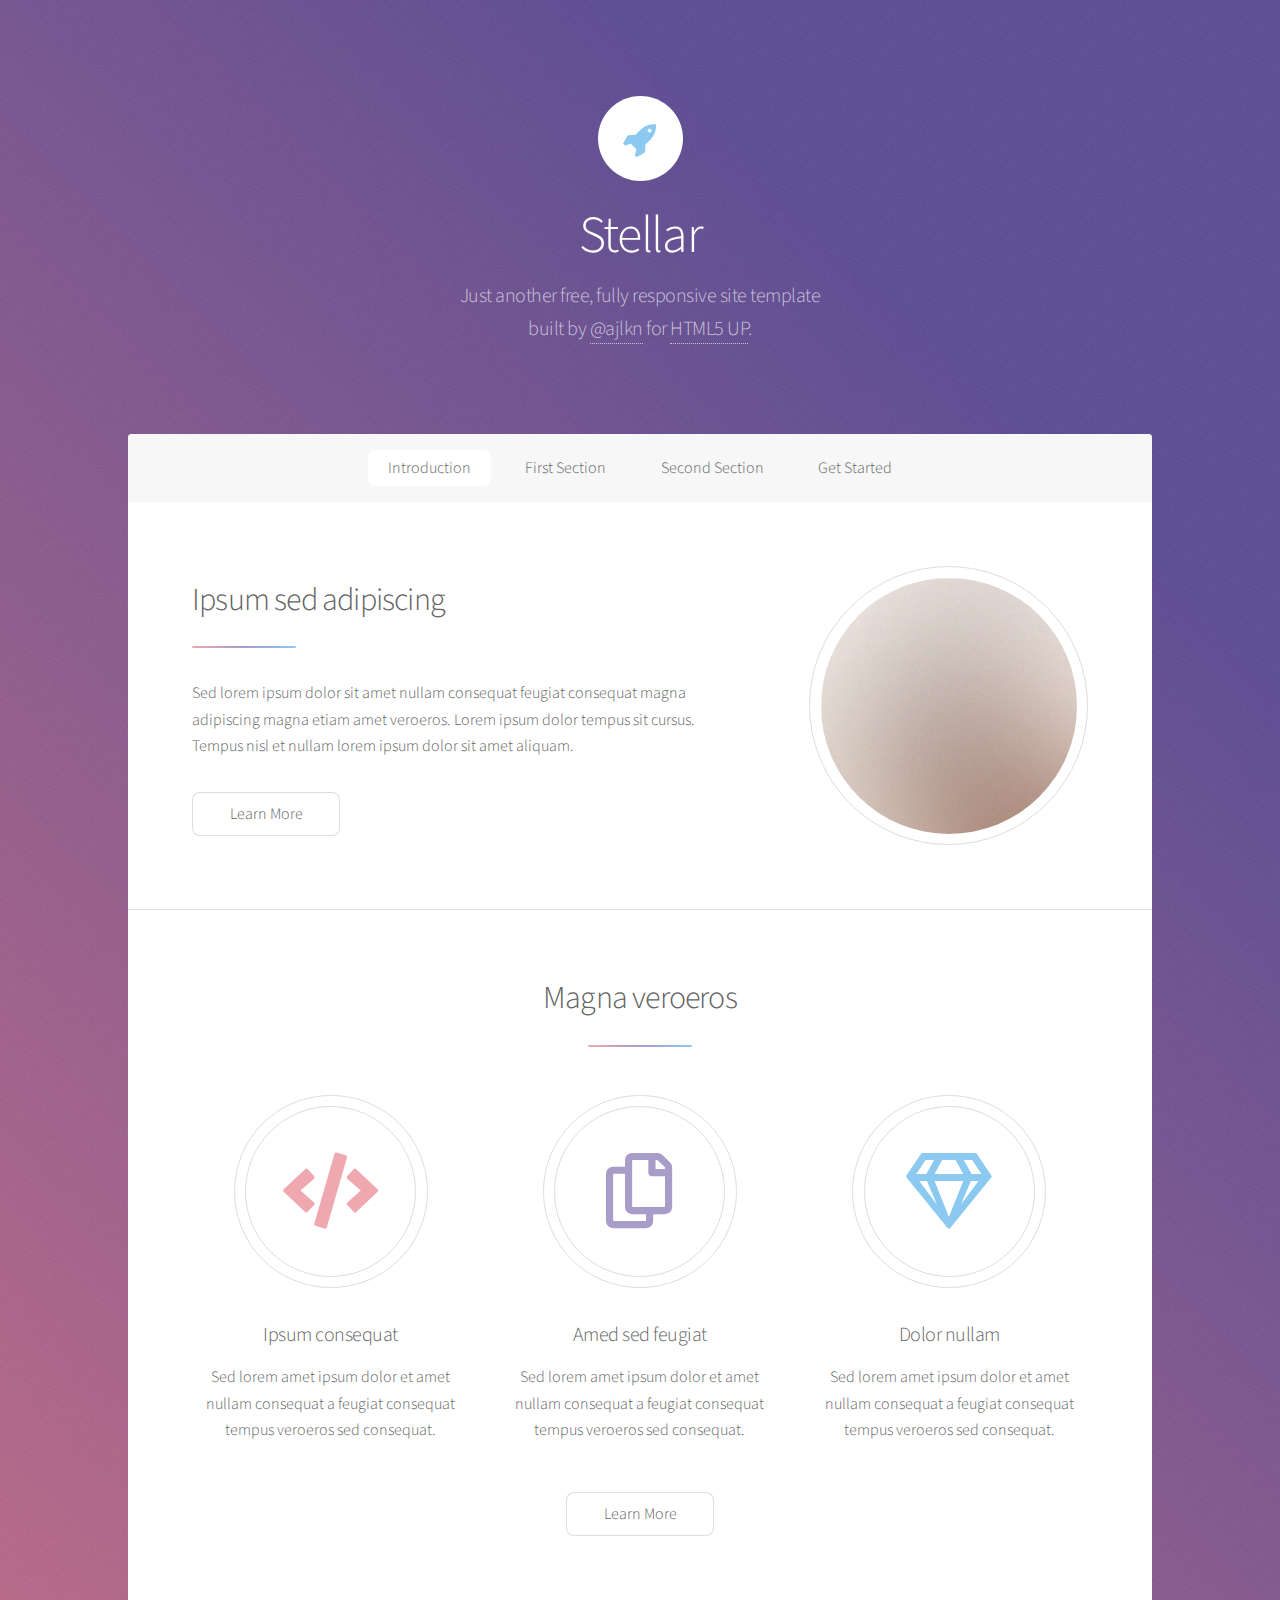
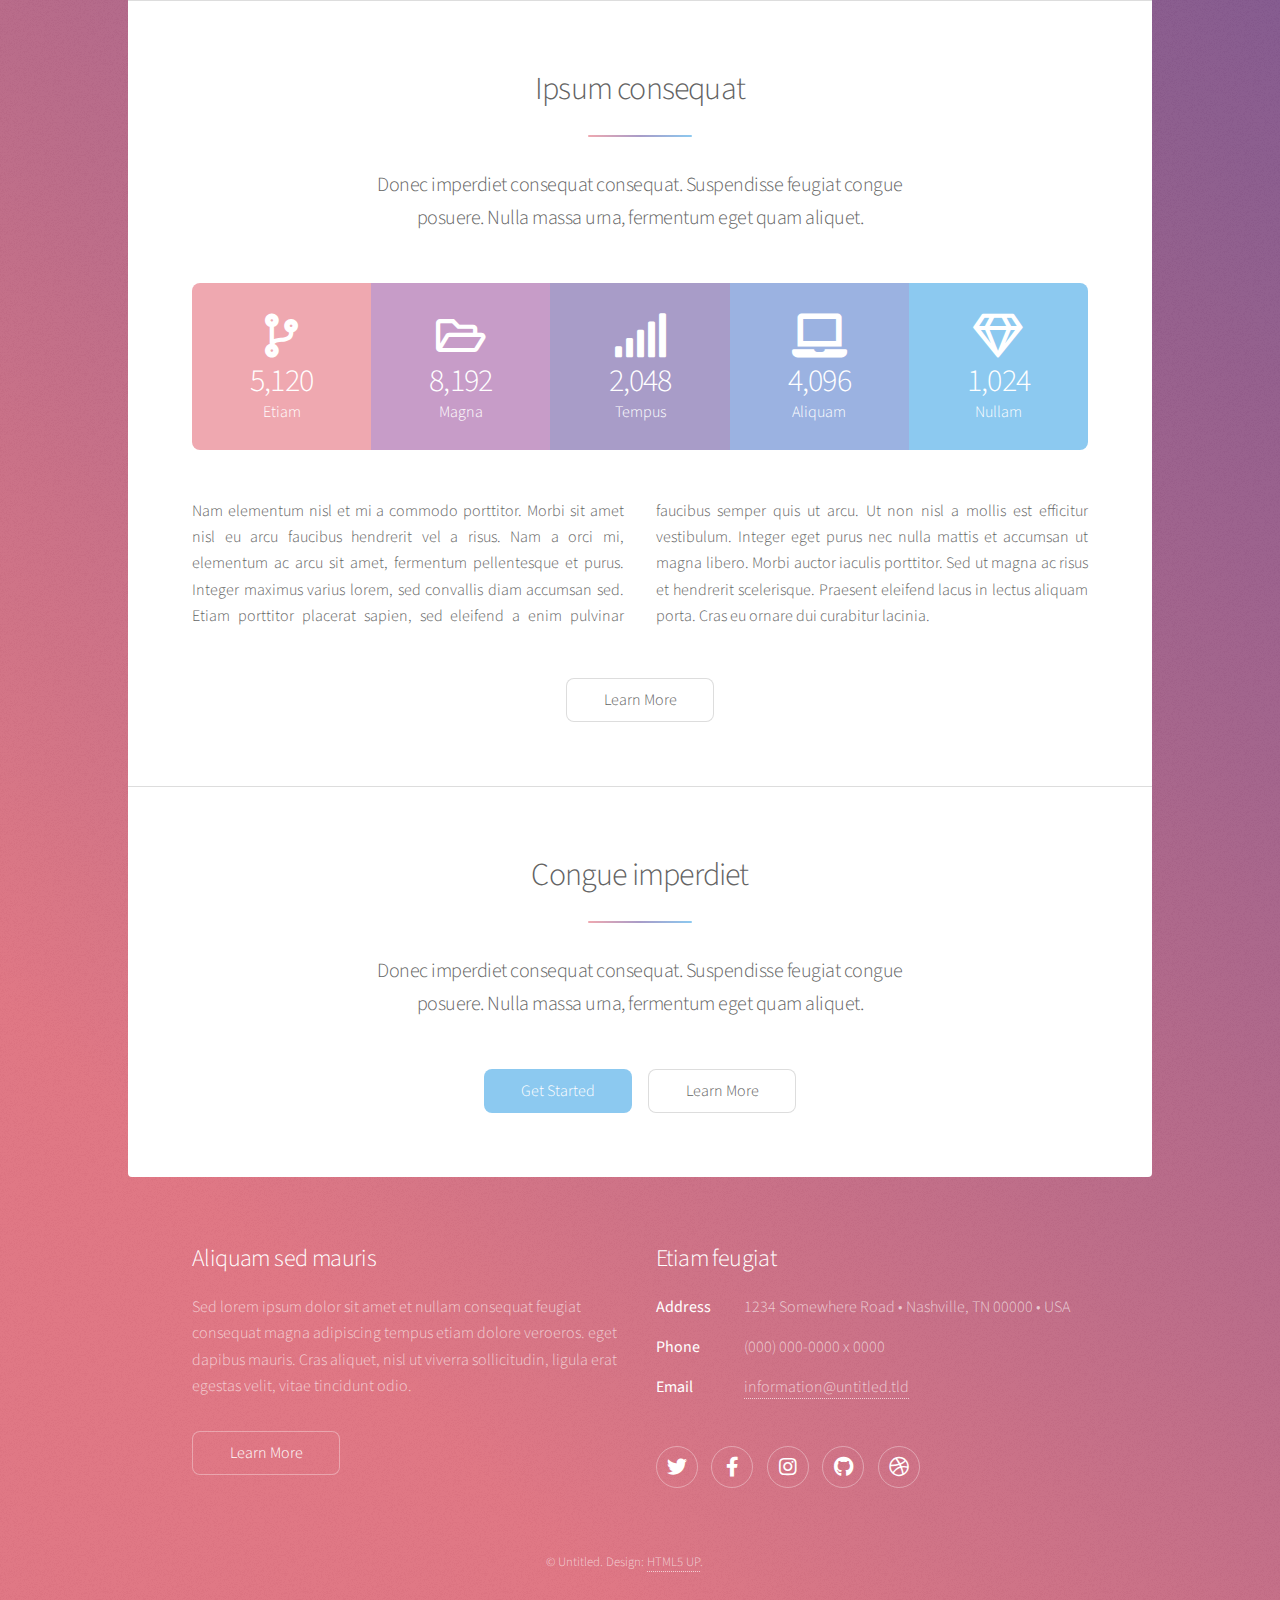
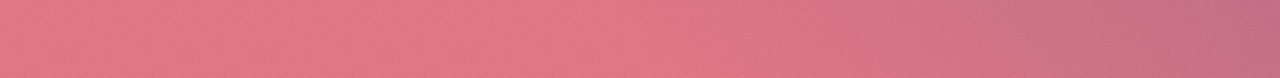
==== index.html @ 189ed1bd "Initial commit" ====
<!DOCTYPE HTML>
<!--
	Stellar by HTML5 UP
	html5up.net | @ajlkn
	Free for personal and commercial use under the CCA 3.0 license (html5up.net/license)
-->
<html>
	<head>
		<title>Stellar by HTML5 UP</title>
		<meta charset="utf-8" />
		<meta name="viewport" content="width=device-width, initial-scale=1, user-scalable=no" />
		<link rel="stylesheet" href="assets/css/main.css" />
		<noscript><link rel="stylesheet" href="assets/css/noscript.css" /></noscript>
	</head>
	<body class="is-preload">

		<!-- Wrapper -->
			<div id="wrapper">

				<!-- Header -->
					<header id="header" class="alt">
						<span class="logo"><img src="images/logo.svg" alt="" /></span>
						<h1>Stellar</h1>
						<p>Just another free, fully responsive site template<br />
						built by <a href="https://twitter.com/ajlkn">@ajlkn</a> for <a href="https://html5up.net">HTML5 UP</a>.</p>
					</header>

				<!-- Nav -->
					<nav id="nav">
						<ul>
							<li><a href="#intro" class="active">Introduction</a></li>
							<li><a href="#first">First Section</a></li>
							<li><a href="#second">Second Section</a></li>
							<li><a href="#cta">Get Started</a></li>
						</ul>
					</nav>

				<!-- Main -->
					<div id="main">

						<!-- Introduction -->
							<section id="intro" class="main">
								<div class="spotlight">
									<div class="content">
										<header class="major">
											<h2>Ipsum sed adipiscing</h2>
										</header>
										<p>Sed lorem ipsum dolor sit amet nullam consequat feugiat consequat magna
										adipiscing magna etiam amet veroeros. Lorem ipsum dolor tempus sit cursus.
										Tempus nisl et nullam lorem ipsum dolor sit amet aliquam.</p>
										<ul class="actions">
											<li><a href="generic.html" class="button">Learn More</a></li>
										</ul>
									</div>
									<span class="image"><img src="images/pic01.jpg" alt="" /></span>
								</div>
							</section>

						<!-- First Section -->
							<section id="first" class="main special">
								<header class="major">
									<h2>Magna veroeros</h2>
								</header>
								<ul class="features">
									<li>
										<span class="icon solid major style1 fa-code"></span>
										<h3>Ipsum consequat</h3>
										<p>Sed lorem amet ipsum dolor et amet nullam consequat a feugiat consequat tempus veroeros sed consequat.</p>
									</li>
									<li>
										<span class="icon major style3 fa-copy"></span>
										<h3>Amed sed feugiat</h3>
										<p>Sed lorem amet ipsum dolor et amet nullam consequat a feugiat consequat tempus veroeros sed consequat.</p>
									</li>
									<li>
										<span class="icon major style5 fa-gem"></span>
										<h3>Dolor nullam</h3>
										<p>Sed lorem amet ipsum dolor et amet nullam consequat a feugiat consequat tempus veroeros sed consequat.</p>
									</li>
								</ul>
								<footer class="major">
									<ul class="actions special">
										<li><a href="generic.html" class="button">Learn More</a></li>
									</ul>
								</footer>
							</section>

						<!-- Second Section -->
							<section id="second" class="main special">
								<header class="major">
									<h2>Ipsum consequat</h2>
									<p>Donec imperdiet consequat consequat. Suspendisse feugiat congue<br />
									posuere. Nulla massa urna, fermentum eget quam aliquet.</p>
								</header>
								<ul class="statistics">
									<li class="style1">
										<span class="icon solid fa-code-branch"></span>
										<strong>5,120</strong> Etiam
									</li>
									<li class="style2">
										<span class="icon fa-folder-open"></span>
										<strong>8,192</strong> Magna
									</li>
									<li class="style3">
										<span class="icon solid fa-signal"></span>
										<strong>2,048</strong> Tempus
									</li>
									<li class="style4">
										<span class="icon solid fa-laptop"></span>
										<strong>4,096</strong> Aliquam
									</li>
									<li class="style5">
										<span class="icon fa-gem"></span>
										<strong>1,024</strong> Nullam
									</li>
								</ul>
								<p class="content">Nam elementum nisl et mi a commodo porttitor. Morbi sit amet nisl eu arcu faucibus hendrerit vel a risus. Nam a orci mi, elementum ac arcu sit amet, fermentum pellentesque et purus. Integer maximus varius lorem, sed convallis diam accumsan sed. Etiam porttitor placerat sapien, sed eleifend a enim pulvinar faucibus semper quis ut arcu. Ut non nisl a mollis est efficitur vestibulum. Integer eget purus nec nulla mattis et accumsan ut magna libero. Morbi auctor iaculis porttitor. Sed ut magna ac risus et hendrerit scelerisque. Praesent eleifend lacus in lectus aliquam porta. Cras eu ornare dui curabitur lacinia.</p>
								<footer class="major">
									<ul class="actions special">
										<li><a href="generic.html" class="button">Learn More</a></li>
									</ul>
								</footer>
							</section>

						<!-- Get Started -->
							<section id="cta" class="main special">
								<header class="major">
									<h2>Congue imperdiet</h2>
									<p>Donec imperdiet consequat consequat. Suspendisse feugiat congue<br />
									posuere. Nulla massa urna, fermentum eget quam aliquet.</p>
								</header>
								<footer class="major">
									<ul class="actions special">
										<li><a href="generic.html" class="button primary">Get Started</a></li>
										<li><a href="generic.html" class="button">Learn More</a></li>
									</ul>
								</footer>
							</section>

					</div>

				<!-- Footer -->
					<footer id="footer">
						<section>
							<h2>Aliquam sed mauris</h2>
							<p>Sed lorem ipsum dolor sit amet et nullam consequat feugiat consequat magna adipiscing tempus etiam dolore veroeros. eget dapibus mauris. Cras aliquet, nisl ut viverra sollicitudin, ligula erat egestas velit, vitae tincidunt odio.</p>
							<ul class="actions">
								<li><a href="generic.html" class="button">Learn More</a></li>
							</ul>
						</section>
						<section>
							<h2>Etiam feugiat</h2>
							<dl class="alt">
								<dt>Address</dt>
								<dd>1234 Somewhere Road &bull; Nashville, TN 00000 &bull; USA</dd>
								<dt>Phone</dt>
								<dd>(000) 000-0000 x 0000</dd>
								<dt>Email</dt>
								<dd><a href="#">information@untitled.tld</a></dd>
							</dl>
							<ul class="icons">
								<li><a href="#" class="icon brands fa-twitter alt"><span class="label">Twitter</span></a></li>
								<li><a href="#" class="icon brands fa-facebook-f alt"><span class="label">Facebook</span></a></li>
								<li><a href="#" class="icon brands fa-instagram alt"><span class="label">Instagram</span></a></li>
								<li><a href="#" class="icon brands fa-github alt"><span class="label">GitHub</span></a></li>
								<li><a href="#" class="icon brands fa-dribbble alt"><span class="label">Dribbble</span></a></li>
							</ul>
						</section>
						<p class="copyright">&copy; Untitled. Design: <a href="https://html5up.net">HTML5 UP</a>.</p>
					</footer>

			</div>

		<!-- Scripts -->
			<script src="assets/js/jquery.min.js"></script>
			<script src="assets/js/jquery.scrollex.min.js"></script>
			<script src="assets/js/jquery.scrolly.min.js"></script>
			<script src="assets/js/browser.min.js"></script>
			<script src="assets/js/breakpoints.min.js"></script>
			<script src="assets/js/util.js"></script>
			<script src="assets/js/main.js"></script>

	</body>
</html>
---- assets/css/main.css ----
@import url(fontawesome-all.min.css);
@import 'https://fonts.googleapis.com/css?family=Source+Sans+Pro:300,400';

/*
	Stellar by HTML5 UP
	html5up.net | @ajlkn
	Free for personal and commercial use under the CCA 3.0 license (html5up.net/license)
*/

html, body, div, span, applet, object,
iframe, h1, h2, h3, h4, h5, h6, p, blockquote,
pre, a, abbr, acronym, address, big, cite,
code, del, dfn, em, img, ins, kbd, q, s, samp,
small, strike, strong, sub, sup, tt, var, b,
u, i, center, dl, dt, dd, ol, ul, li, fieldset,
form, label, legend, table, caption, tbody,
tfoot, thead, tr, th, td, article, aside,
canvas, details, embed, figure, figcaption,
footer, header, hgroup, menu, nav, output, ruby,
section, summary, time, mark, audio, video {
	margin: 0;
	padding: 0;
	border: 0;
	font-size: 100%;
	font: inherit;
	vertical-align: baseline;}

article, aside, details, figcaption, figure,
footer, header, hgroup, menu, nav, section {
	display: block;}

body {
	line-height: 1;
}

ol, ul {
	list-style: none;
}

blockquote, q {
	quotes: none;
}

	blockquote:before, blockquote:after, q:before, q:after {
		content: '';
		content: none;
	}

table {
	border-collapse: collapse;
	border-spacing: 0;
}

body {
	-webkit-text-size-adjust: none;
}

mark {
	background-color: transparent;
	color: inherit;
}

input::-moz-focus-inner {
	border: 0;
	padding: 0;
}

input, select, textarea {
	-moz-appearance: none;
	-webkit-appearance: none;
	-ms-appearance: none;
	appearance: none;
}

/* Basic */

	@-ms-viewport {
		width: device-width;
	}

	body {
		-ms-overflow-style: scrollbar;
	}

	@media screen and (max-width: 480px) {

		html, body {
			min-width: 320px;
		}

	}

	html {
		box-sizing: border-box;
	}

	*, *:before, *:after {
		box-sizing: inherit;
	}

	body {
		background-color: #935d8c;
		background-image: url("images/overlay.png"), -moz-linear-gradient(45deg, #e37682 15%, #5f4d93 85%);
		background-image: url("images/overlay.png"), -webkit-linear-gradient(45deg, #e37682 15%, #5f4d93 85%);
		background-image: url("images/overlay.png"), -ms-linear-gradient(45deg, #e37682 15%, #5f4d93 85%);
		background-image: url("images/overlay.png"), linear-gradient(45deg, #e37682 15%, #5f4d93 85%);
	}

		body.is-preload *, body.is-preload *:before, body.is-preload *:after {
			-moz-animation: none !important;
			-webkit-animation: none !important;
			-ms-animation: none !important;
			animation: none !important;
			-moz-transition: none !important;
			-webkit-transition: none !important;
			-ms-transition: none !important;
			transition: none !important;
		}

/* Type */

	body {
		background-color: #935d8c;
		color: rgba(255, 255, 255, 0.65);
	}

	body, input, select, textarea {
		font-family: "Source Sans Pro", Helvetica, sans-serif;
		font-size: 17pt;
		font-weight: 300;
		line-height: 1.65;
	}

		@media screen and (max-width: 1680px) {

			body, input, select, textarea {
				font-size: 14pt;
			}

		}

		@media screen and (max-width: 1280px) {

			body, input, select, textarea {
				font-size: 12pt;
			}

		}

		@media screen and (max-width: 360px) {

			body, input, select, textarea {
				font-size: 11pt;
			}

		}

	a {
		-moz-transition: color 0.2s ease, border-bottom 0.2s ease;
		-webkit-transition: color 0.2s ease, border-bottom 0.2s ease;
		-ms-transition: color 0.2s ease, border-bottom 0.2s ease;
		transition: color 0.2s ease, border-bottom 0.2s ease;
		text-decoration: none;
		border-bottom: dotted 1px;
		color: inherit;
	}

		a:hover {
			border-bottom-color: transparent;
		}

	strong, b {
		font-weight: 400;
	}

	em, i {
		font-style: italic;
	}

	p {
		margin: 0 0 2em 0;
	}

		p.content {
			-moz-columns: 20em 2;
			-webkit-columns: 20em 2;
			-ms-columns: 20em 2;
			columns: 20em 2;
			-moz-column-gap: 2em;
			-webkit-column-gap: 2em;
			-ms-column-gap: 2em;
			column-gap: 2em;
			text-align: justify;
		}

	h1, h2, h3, h4, h5, h6 {
		font-weight: 300;
		line-height: 1.5;
		margin: 0 0 0.7em 0;
		letter-spacing: -0.025em;
	}

		h1 a, h2 a, h3 a, h4 a, h5 a, h6 a {
			color: inherit;
			text-decoration: none;
		}

	h1 {
		font-size: 2.5em;
		line-height: 1.2;
	}

	h2 {
		font-size: 1.5em;
	}

	h3 {
		font-size: 1.25em;
	}

	h4 {
		font-size: 1.1em;
	}

	h5 {
		font-size: 0.9em;
	}

	h6 {
		font-size: 0.7em;
	}

	@media screen and (max-width: 736px) {

		h1 {
			font-size: 2em;
		}

	}

	sub {
		font-size: 0.8em;
		position: relative;
		top: 0.5em;
	}

	sup {
		font-size: 0.8em;
		position: relative;
		top: -0.5em;
	}

	blockquote {
		border-left: solid 4px;
		font-style: italic;
		margin: 0 0 2em 0;
		padding: 0.5em 0 0.5em 2em;
	}

	code {
		border-radius: 8px;
		border: solid 1px;
		font-family: "Courier New", monospace;
		font-size: 0.9em;
		margin: 0 0.25em;
		padding: 0.25em 0.65em;
	}

	pre {
		-webkit-overflow-scrolling: touch;
		font-family: "Courier New", monospace;
		font-size: 0.9em;
		margin: 0 0 2em 0;
	}

		pre code {
			display: block;
			line-height: 1.75;
			padding: 1em 1.5em;
			overflow-x: auto;
		}

	hr {
		border: 0;
		border-bottom: solid 1px;
		margin: 2em 0;
	}

		hr.major {
			margin: 3em 0;
		}

	.align-left {
		text-align: left;
	}

	.align-center {
		text-align: center;
	}

	.align-right {
		text-align: right;
	}

	input, select, textarea {
		color: #ffffff;
	}

	a:hover {
		color: #ffffff;
	}

	strong, b {
		color: #ffffff;
	}

	h1, h2, h3, h4, h5, h6 {
		color: #ffffff;
	}

	blockquote {
		border-left-color: rgba(255, 255, 255, 0.35);
	}

	code {
		background: rgba(255, 255, 255, 0.075);
		border-color: rgba(255, 255, 255, 0.35);
	}

	hr {
		border-bottom-color: rgba(255, 255, 255, 0.35);
	}

/* Row */

	.row {
		display: flex;
		flex-wrap: wrap;
		box-sizing: border-box;
		align-items: stretch;
	}

		.row > * {
			box-sizing: border-box;
		}

		.row.gtr-uniform > * > :last-child {
			margin-bottom: 0;
		}

		.row.aln-left {
			justify-content: flex-start;
		}

		.row.aln-center {
			justify-content: center;
		}

		.row.aln-right {
			justify-content: flex-end;
		}

		.row.aln-top {
			align-items: flex-start;
		}

		.row.aln-middle {
			align-items: center;
		}

		.row.aln-bottom {
			align-items: flex-end;
		}

		.row > .imp {
			order: -1;
		}

		.row > .col-1 {
			width: 8.33333%;
		}

		.row > .off-1 {
			margin-left: 8.33333%;
		}

		.row > .col-2 {
			width: 16.66667%;
		}

		.row > .off-2 {
			margin-left: 16.66667%;
		}

		.row > .col-3 {
			width: 25%;
		}

		.row > .off-3 {
			margin-left: 25%;
		}

		.row > .col-4 {
			width: 33.33333%;
		}

		.row > .off-4 {
			margin-left: 33.33333%;
		}

		.row > .col-5 {
			width: 41.66667%;
		}

		.row > .off-5 {
			margin-left: 41.66667%;
		}

		.row > .col-6 {
			width: 50%;
		}

		.row > .off-6 {
			margin-left: 50%;
		}

		.row > .col-7 {
			width: 58.33333%;
		}

		.row > .off-7 {
			margin-left: 58.33333%;
		}

		.row > .col-8 {
			width: 66.66667%;
		}

		.row > .off-8 {
			margin-left: 66.66667%;
		}

		.row > .col-9 {
			width: 75%;
		}

		.row > .off-9 {
			margin-left: 75%;
		}

		.row > .col-10 {
			width: 83.33333%;
		}

		.row > .off-10 {
			margin-left: 83.33333%;
		}

		.row > .col-11 {
			width: 91.66667%;
		}

		.row > .off-11 {
			margin-left: 91.66667%;
		}

		.row > .col-12 {
			width: 100%;
		}

		.row > .off-12 {
			margin-left: 100%;
		}

		.row.gtr-0 {
			margin-top: 0;
			margin-left: 0em;
		}

			.row.gtr-0 > * {
				padding: 0 0 0 0em;
			}

			.row.gtr-0.gtr-uniform {
				margin-top: 0em;
			}

				.row.gtr-0.gtr-uniform > * {
					padding-top: 0em;
				}

		.row.gtr-25 {
			margin-top: 0;
			margin-left: -0.375em;
		}

			.row.gtr-25 > * {
				padding: 0 0 0 0.375em;
			}

			.row.gtr-25.gtr-uniform {
				margin-top: -0.375em;
			}

				.row.gtr-25.gtr-uniform > * {
					padding-top: 0.375em;
				}

		.row.gtr-50 {
			margin-top: 0;
			margin-left: -0.75em;
		}

			.row.gtr-50 > * {
				padding: 0 0 0 0.75em;
			}

			.row.gtr-50.gtr-uniform {
				margin-top: -0.75em;
			}

				.row.gtr-50.gtr-uniform > * {
					padding-top: 0.75em;
				}

		.row {
			margin-top: 0;
			margin-left: -1.5em;
		}

			.row > * {
				padding: 0 0 0 1.5em;
			}

			.row.gtr-uniform {
				margin-top: -1.5em;
			}

				.row.gtr-uniform > * {
					padding-top: 1.5em;
				}

		.row.gtr-150 {
			margin-top: 0;
			margin-left: -2.25em;
		}

			.row.gtr-150 > * {
				padding: 0 0 0 2.25em;
			}

			.row.gtr-150.gtr-uniform {
				margin-top: -2.25em;
			}

				.row.gtr-150.gtr-uniform > * {
					padding-top: 2.25em;
				}

		.row.gtr-200 {
			margin-top: 0;
			margin-left: -3em;
		}

			.row.gtr-200 > * {
				padding: 0 0 0 3em;
			}

			.row.gtr-200.gtr-uniform {
				margin-top: -3em;
			}

				.row.gtr-200.gtr-uniform > * {
					padding-top: 3em;
				}

		@media screen and (max-width: 1680px) {

			.row {
				display: flex;
				flex-wrap: wrap;
				box-sizing: border-box;
				align-items: stretch;
			}

				.row > * {
					box-sizing: border-box;
				}

				.row.gtr-uniform > * > :last-child {
					margin-bottom: 0;
				}

				.row.aln-left {
					justify-content: flex-start;
				}

				.row.aln-center {
					justify-content: center;
				}

				.row.aln-right {
					justify-content: flex-end;
				}

				.row.aln-top {
					align-items: flex-start;
				}

				.row.aln-middle {
					align-items: center;
				}

				.row.aln-bottom {
					align-items: flex-end;
				}

				.row > .imp-xlarge {
					order: -1;
				}

				.row > .col-1-xlarge {
					width: 8.33333%;
				}

				.row > .off-1-xlarge {
					margin-left: 8.33333%;
				}

				.row > .col-2-xlarge {
					width: 16.66667%;
				}

				.row > .off-2-xlarge {
					margin-left: 16.66667%;
				}

				.row > .col-3-xlarge {
					width: 25%;
				}

				.row > .off-3-xlarge {
					margin-left: 25%;
				}

				.row > .col-4-xlarge {
					width: 33.33333%;
				}

				.row > .off-4-xlarge {
					margin-left: 33.33333%;
				}

				.row > .col-5-xlarge {
					width: 41.66667%;
				}

				.row > .off-5-xlarge {
					margin-left: 41.66667%;
				}

				.row > .col-6-xlarge {
					width: 50%;
				}

				.row > .off-6-xlarge {
					margin-left: 50%;
				}

				.row > .col-7-xlarge {
					width: 58.33333%;
				}

				.row > .off-7-xlarge {
					margin-left: 58.33333%;
				}

				.row > .col-8-xlarge {
					width: 66.66667%;
				}

				.row > .off-8-xlarge {
					margin-left: 66.66667%;
				}

				.row > .col-9-xlarge {
					width: 75%;
				}

				.row > .off-9-xlarge {
					margin-left: 75%;
				}

				.row > .col-10-xlarge {
					width: 83.33333%;
				}

				.row > .off-10-xlarge {
					margin-left: 83.33333%;
				}

				.row > .col-11-xlarge {
					width: 91.66667%;
				}

				.row > .off-11-xlarge {
					margin-left: 91.66667%;
				}

				.row > .col-12-xlarge {
					width: 100%;
				}

				.row > .off-12-xlarge {
					margin-left: 100%;
				}

				.row.gtr-0 {
					margin-top: 0;
					margin-left: 0em;
				}

					.row.gtr-0 > * {
						padding: 0 0 0 0em;
					}

					.row.gtr-0.gtr-uniform {
						margin-top: 0em;
					}

						.row.gtr-0.gtr-uniform > * {
							padding-top: 0em;
						}

				.row.gtr-25 {
					margin-top: 0;
					margin-left: -0.375em;
				}

					.row.gtr-25 > * {
						padding: 0 0 0 0.375em;
					}

					.row.gtr-25.gtr-uniform {
						margin-top: -0.375em;
					}

						.row.gtr-25.gtr-uniform > * {
							padding-top: 0.375em;
						}

				.row.gtr-50 {
					margin-top: 0;
					margin-left: -0.75em;
				}

					.row.gtr-50 > * {
						padding: 0 0 0 0.75em;
					}

					.row.gtr-50.gtr-uniform {
						margin-top: -0.75em;
					}

						.row.gtr-50.gtr-uniform > * {
							padding-top: 0.75em;
						}

				.row {
					margin-top: 0;
					margin-left: -1.5em;
				}

					.row > * {
						padding: 0 0 0 1.5em;
					}

					.row.gtr-uniform {
						margin-top: -1.5em;
					}

						.row.gtr-uniform > * {
							padding-top: 1.5em;
						}

				.row.gtr-150 {
					margin-top: 0;
					margin-left: -2.25em;
				}

					.row.gtr-150 > * {
						padding: 0 0 0 2.25em;
					}

					.row.gtr-150.gtr-uniform {
						margin-top: -2.25em;
					}

						.row.gtr-150.gtr-uniform > * {
							padding-top: 2.25em;
						}

				.row.gtr-200 {
					margin-top: 0;
					margin-left: -3em;
				}

					.row.gtr-200 > * {
						padding: 0 0 0 3em;
					}

					.row.gtr-200.gtr-uniform {
						margin-top: -3em;
					}

						.row.gtr-200.gtr-uniform > * {
							padding-top: 3em;
						}

		}

		@media screen and (max-width: 1280px) {

			.row {
				display: flex;
				flex-wrap: wrap;
				box-sizing: border-box;
				align-items: stretch;
			}

				.row > * {
					box-sizing: border-box;
				}

				.row.gtr-uniform > * > :last-child {
					margin-bottom: 0;
				}

				.row.aln-left {
					justify-content: flex-start;
				}

				.row.aln-center {
					justify-content: center;
				}

				.row.aln-right {
					justify-content: flex-end;
				}

				.row.aln-top {
					align-items: flex-start;
				}

				.row.aln-middle {
					align-items: center;
				}

				.row.aln-bottom {
					align-items: flex-end;
				}

				.row > .imp-large {
					order: -1;
				}

				.row > .col-1-large {
					width: 8.33333%;
				}

				.row > .off-1-large {
					margin-left: 8.33333%;
				}

				.row > .col-2-large {
					width: 16.66667%;
				}

				.row > .off-2-large {
					margin-left: 16.66667%;
				}

				.row > .col-3-large {
					width: 25%;
				}

				.row > .off-3-large {
					margin-left: 25%;
				}

				.row > .col-4-large {
					width: 33.33333%;
				}

				.row > .off-4-large {
					margin-left: 33.33333%;
				}

				.row > .col-5-large {
					width: 41.66667%;
				}

				.row > .off-5-large {
					margin-left: 41.66667%;
				}

				.row > .col-6-large {
					width: 50%;
				}

				.row > .off-6-large {
					margin-left: 50%;
				}

				.row > .col-7-large {
					width: 58.33333%;
				}

				.row > .off-7-large {
					margin-left: 58.33333%;
				}

				.row > .col-8-large {
					width: 66.66667%;
				}

				.row > .off-8-large {
					margin-left: 66.66667%;
				}

				.row > .col-9-large {
					width: 75%;
				}

				.row > .off-9-large {
					margin-left: 75%;
				}

				.row > .col-10-large {
					width: 83.33333%;
				}

				.row > .off-10-large {
					margin-left: 83.33333%;
				}

				.row > .col-11-large {
					width: 91.66667%;
				}

				.row > .off-11-large {
					margin-left: 91.66667%;
				}

				.row > .col-12-large {
					width: 100%;
				}

				.row > .off-12-large {
					margin-left: 100%;
				}

				.row.gtr-0 {
					margin-top: 0;
					margin-left: 0em;
				}

					.row.gtr-0 > * {
						padding: 0 0 0 0em;
					}

					.row.gtr-0.gtr-uniform {
						margin-top: 0em;
					}

						.row.gtr-0.gtr-uniform > * {
							padding-top: 0em;
						}

				.row.gtr-25 {
					margin-top: 0;
					margin-left: -0.375em;
				}

					.row.gtr-25 > * {
						padding: 0 0 0 0.375em;
					}

					.row.gtr-25.gtr-uniform {
						margin-top: -0.375em;
					}

						.row.gtr-25.gtr-uniform > * {
							padding-top: 0.375em;
						}

				.row.gtr-50 {
					margin-top: 0;
					margin-left: -0.75em;
				}

					.row.gtr-50 > * {
						padding: 0 0 0 0.75em;
					}

					.row.gtr-50.gtr-uniform {
						margin-top: -0.75em;
					}

						.row.gtr-50.gtr-uniform > * {
							padding-top: 0.75em;
						}

				.row {
					margin-top: 0;
					margin-left: -1.5em;
				}

					.row > * {
						padding: 0 0 0 1.5em;
					}

					.row.gtr-uniform {
						margin-top: -1.5em;
					}

						.row.gtr-uniform > * {
							padding-top: 1.5em;
						}

				.row.gtr-150 {
					margin-top: 0;
					margin-left: -2.25em;
				}

					.row.gtr-150 > * {
						padding: 0 0 0 2.25em;
					}

					.row.gtr-150.gtr-uniform {
						margin-top: -2.25em;
					}

						.row.gtr-150.gtr-uniform > * {
							padding-top: 2.25em;
						}

				.row.gtr-200 {
					margin-top: 0;
					margin-left: -3em;
				}

					.row.gtr-200 > * {
						padding: 0 0 0 3em;
					}

					.row.gtr-200.gtr-uniform {
						margin-top: -3em;
					}

						.row.gtr-200.gtr-uniform > * {
							padding-top: 3em;
						}

		}

		@media screen and (max-width: 980px) {

			.row {
				display: flex;
				flex-wrap: wrap;
				box-sizing: border-box;
				align-items: stretch;
			}

				.row > * {
					box-sizing: border-box;
				}

				.row.gtr-uniform > * > :last-child {
					margin-bottom: 0;
				}

				.row.aln-left {
					justify-content: flex-start;
				}

				.row.aln-center {
					justify-content: center;
				}

				.row.aln-right {
					justify-content: flex-end;
				}

				.row.aln-top {
					align-items: flex-start;
				}

				.row.aln-middle {
					align-items: center;
				}

				.row.aln-bottom {
					align-items: flex-end;
				}

				.row > .imp-medium {
					order: -1;
				}

				.row > .col-1-medium {
					width: 8.33333%;
				}

				.row > .off-1-medium {
					margin-left: 8.33333%;
				}

				.row > .col-2-medium {
					width: 16.66667%;
				}

				.row > .off-2-medium {
					margin-left: 16.66667%;
				}

				.row > .col-3-medium {
					width: 25%;
				}

				.row > .off-3-medium {
					margin-left: 25%;
				}

				.row > .col-4-medium {
					width: 33.33333%;
				}

				.row > .off-4-medium {
					margin-left: 33.33333%;
				}

				.row > .col-5-medium {
					width: 41.66667%;
				}

				.row > .off-5-medium {
					margin-left: 41.66667%;
				}

				.row > .col-6-medium {
					width: 50%;
				}

				.row > .off-6-medium {
					margin-left: 50%;
				}

				.row > .col-7-medium {
					width: 58.33333%;
				}

				.row > .off-7-medium {
					margin-left: 58.33333%;
				}

				.row > .col-8-medium {
					width: 66.66667%;
				}

				.row > .off-8-medium {
					margin-left: 66.66667%;
				}

				.row > .col-9-medium {
					width: 75%;
				}

				.row > .off-9-medium {
					margin-left: 75%;
				}

				.row > .col-10-medium {
					width: 83.33333%;
				}

				.row > .off-10-medium {
					margin-left: 83.33333%;
				}

				.row > .col-11-medium {
					width: 91.66667%;
				}

				.row > .off-11-medium {
					margin-left: 91.66667%;
				}

				.row > .col-12-medium {
					width: 100%;
				}

				.row > .off-12-medium {
					margin-left: 100%;
				}

				.row.gtr-0 {
					margin-top: 0;
					margin-left: 0em;
				}

					.row.gtr-0 > * {
						padding: 0 0 0 0em;
					}

					.row.gtr-0.gtr-uniform {
						margin-top: 0em;
					}

						.row.gtr-0.gtr-uniform > * {
							padding-top: 0em;
						}

				.row.gtr-25 {
					margin-top: 0;
					margin-left: -0.375em;
				}

					.row.gtr-25 > * {
						padding: 0 0 0 0.375em;
					}

					.row.gtr-25.gtr-uniform {
						margin-top: -0.375em;
					}

						.row.gtr-25.gtr-uniform > * {
							padding-top: 0.375em;
						}

				.row.gtr-50 {
					margin-top: 0;
					margin-left: -0.75em;
				}

					.row.gtr-50 > * {
						padding: 0 0 0 0.75em;
					}

					.row.gtr-50.gtr-uniform {
						margin-top: -0.75em;
					}

						.row.gtr-50.gtr-uniform > * {
							padding-top: 0.75em;
						}

				.row {
					margin-top: 0;
					margin-left: -1.5em;
				}

					.row > * {
						padding: 0 0 0 1.5em;
					}

					.row.gtr-uniform {
						margin-top: -1.5em;
					}

						.row.gtr-uniform > * {
							padding-top: 1.5em;
						}

				.row.gtr-150 {
					margin-top: 0;
					margin-left: -2.25em;
				}

					.row.gtr-150 > * {
						padding: 0 0 0 2.25em;
					}

					.row.gtr-150.gtr-uniform {
						margin-top: -2.25em;
					}

						.row.gtr-150.gtr-uniform > * {
							padding-top: 2.25em;
						}

				.row.gtr-200 {
					margin-top: 0;
					margin-left: -3em;
				}

					.row.gtr-200 > * {
						padding: 0 0 0 3em;
					}

					.row.gtr-200.gtr-uniform {
						margin-top: -3em;
					}

						.row.gtr-200.gtr-uniform > * {
							padding-top: 3em;
						}

		}

		@media screen and (max-width: 736px) {

			.row {
				display: flex;
				flex-wrap: wrap;
				box-sizing: border-box;
				align-items: stretch;
			}

				.row > * {
					box-sizing: border-box;
				}

				.row.gtr-uniform > * > :last-child {
					margin-bottom: 0;
				}

				.row.aln-left {
					justify-content: flex-start;
				}

				.row.aln-center {
					justify-content: center;
				}

				.row.aln-right {
					justify-content: flex-end;
				}

				.row.aln-top {
					align-items: flex-start;
				}

				.row.aln-middle {
					align-items: center;
				}

				.row.aln-bottom {
					align-items: flex-end;
				}

				.row > .imp-small {
					order: -1;
				}

				.row > .col-1-small {
					width: 8.33333%;
				}

				.row > .off-1-small {
					margin-left: 8.33333%;
				}

				.row > .col-2-small {
					width: 16.66667%;
				}

				.row > .off-2-small {
					margin-left: 16.66667%;
				}

				.row > .col-3-small {
					width: 25%;
				}

				.row > .off-3-small {
					margin-left: 25%;
				}

				.row > .col-4-small {
					width: 33.33333%;
				}

				.row > .off-4-small {
					margin-left: 33.33333%;
				}

				.row > .col-5-small {
					width: 41.66667%;
				}

				.row > .off-5-small {
					margin-left: 41.66667%;
				}

				.row > .col-6-small {
					width: 50%;
				}

				.row > .off-6-small {
					margin-left: 50%;
				}

				.row > .col-7-small {
					width: 58.33333%;
				}

				.row > .off-7-small {
					margin-left: 58.33333%;
				}

				.row > .col-8-small {
					width: 66.66667%;
				}

				.row > .off-8-small {
					margin-left: 66.66667%;
				}

				.row > .col-9-small {
					width: 75%;
				}

				.row > .off-9-small {
					margin-left: 75%;
				}

				.row > .col-10-small {
					width: 83.33333%;
				}

				.row > .off-10-small {
					margin-left: 83.33333%;
				}

				.row > .col-11-small {
					width: 91.66667%;
				}

				.row > .off-11-small {
					margin-left: 91.66667%;
				}

				.row > .col-12-small {
					width: 100%;
				}

				.row > .off-12-small {
					margin-left: 100%;
				}

				.row.gtr-0 {
					margin-top: 0;
					margin-left: 0em;
				}

					.row.gtr-0 > * {
						padding: 0 0 0 0em;
					}

					.row.gtr-0.gtr-uniform {
						margin-top: 0em;
					}

						.row.gtr-0.gtr-uniform > * {
							padding-top: 0em;
						}

				.row.gtr-25 {
					margin-top: 0;
					margin-left: -0.25em;
				}

					.row.gtr-25 > * {
						padding: 0 0 0 0.25em;
					}

					.row.gtr-25.gtr-uniform {
						margin-top: -0.25em;
					}

						.row.gtr-25.gtr-uniform > * {
							padding-top: 0.25em;
						}

				.row.gtr-50 {
					margin-top: 0;
					margin-left: -0.5em;
				}

					.row.gtr-50 > * {
						padding: 0 0 0 0.5em;
					}

					.row.gtr-50.gtr-uniform {
						margin-top: -0.5em;
					}

						.row.gtr-50.gtr-uniform > * {
							padding-top: 0.5em;
						}

				.row {
					margin-top: 0;
					margin-left: -1em;
				}

					.row > * {
						padding: 0 0 0 1em;
					}

					.row.gtr-uniform {
						margin-top: -1em;
					}

						.row.gtr-uniform > * {
							padding-top: 1em;
						}

				.row.gtr-150 {
					margin-top: 0;
					margin-left: -1.5em;
				}

					.row.gtr-150 > * {
						padding: 0 0 0 1.5em;
					}

					.row.gtr-150.gtr-uniform {
						margin-top: -1.5em;
					}

						.row.gtr-150.gtr-uniform > * {
							padding-top: 1.5em;
						}

				.row.gtr-200 {
					margin-top: 0;
					margin-left: -2em;
				}

					.row.gtr-200 > * {
						padding: 0 0 0 2em;
					}

					.row.gtr-200.gtr-uniform {
						margin-top: -2em;
					}

						.row.gtr-200.gtr-uniform > * {
							padding-top: 2em;
						}

		}

		@media screen and (max-width: 480px) {

			.row {
				display: flex;
				flex-wrap: wrap;
				box-sizing: border-box;
				align-items: stretch;
			}

				.row > * {
					box-sizing: border-box;
				}

				.row.gtr-uniform > * > :last-child {
					margin-bottom: 0;
				}

				.row.aln-left {
					justify-content: flex-start;
				}

				.row.aln-center {
					justify-content: center;
				}

				.row.aln-right {
					justify-content: flex-end;
				}

				.row.aln-top {
					align-items: flex-start;
				}

				.row.aln-middle {
					align-items: center;
				}

				.row.aln-bottom {
					align-items: flex-end;
				}

				.row > .imp-xsmall {
					order: -1;
				}

				.row > .col-1-xsmall {
					width: 8.33333%;
				}

				.row > .off-1-xsmall {
					margin-left: 8.33333%;
				}

				.row > .col-2-xsmall {
					width: 16.66667%;
				}

				.row > .off-2-xsmall {
					margin-left: 16.66667%;
				}

				.row > .col-3-xsmall {
					width: 25%;
				}

				.row > .off-3-xsmall {
					margin-left: 25%;
				}

				.row > .col-4-xsmall {
					width: 33.33333%;
				}

				.row > .off-4-xsmall {
					margin-left: 33.33333%;
				}

				.row > .col-5-xsmall {
					width: 41.66667%;
				}

				.row > .off-5-xsmall {
					margin-left: 41.66667%;
				}

				.row > .col-6-xsmall {
					width: 50%;
				}

				.row > .off-6-xsmall {
					margin-left: 50%;
				}

				.row > .col-7-xsmall {
					width: 58.33333%;
				}

				.row > .off-7-xsmall {
					margin-left: 58.33333%;
				}

				.row > .col-8-xsmall {
					width: 66.66667%;
				}

				.row > .off-8-xsmall {
					margin-left: 66.66667%;
				}

				.row > .col-9-xsmall {
					width: 75%;
				}

				.row > .off-9-xsmall {
					margin-left: 75%;
				}

				.row > .col-10-xsmall {
					width: 83.33333%;
				}

				.row > .off-10-xsmall {
					margin-left: 83.33333%;
				}

				.row > .col-11-xsmall {
					width: 91.66667%;
				}

				.row > .off-11-xsmall {
					margin-left: 91.66667%;
				}

				.row > .col-12-xsmall {
					width: 100%;
				}

				.row > .off-12-xsmall {
					margin-left: 100%;
				}

				.row.gtr-0 {
					margin-top: 0;
					margin-left: 0em;
				}

					.row.gtr-0 > * {
						padding: 0 0 0 0em;
					}

					.row.gtr-0.gtr-uniform {
						margin-top: 0em;
					}

						.row.gtr-0.gtr-uniform > * {
							padding-top: 0em;
						}

				.row.gtr-25 {
					margin-top: 0;
					margin-left: -0.3125em;
				}

					.row.gtr-25 > * {
						padding: 0 0 0 0.3125em;
					}

					.row.gtr-25.gtr-uniform {
						margin-top: -0.3125em;
					}

						.row.gtr-25.gtr-uniform > * {
							padding-top: 0.3125em;
						}

				.row.gtr-50 {
					margin-top: 0;
					margin-left: -0.625em;
				}

					.row.gtr-50 > * {
						padding: 0 0 0 0.625em;
					}

					.row.gtr-50.gtr-uniform {
						margin-top: -0.625em;
					}

						.row.gtr-50.gtr-uniform > * {
							padding-top: 0.625em;
						}

				.row {
					margin-top: 0;
					margin-left: -1.25em;
				}

					.row > * {
						padding: 0 0 0 1.25em;
					}

					.row.gtr-uniform {
						margin-top: -1.25em;
					}

						.row.gtr-uniform > * {
							padding-top: 1.25em;
						}

				.row.gtr-150 {
					margin-top: 0;
					margin-left: -1.875em;
				}

					.row.gtr-150 > * {
						padding: 0 0 0 1.875em;
					}

					.row.gtr-150.gtr-uniform {
						margin-top: -1.875em;
					}

						.row.gtr-150.gtr-uniform > * {
							padding-top: 1.875em;
						}

				.row.gtr-200 {
					margin-top: 0;
					margin-left: -2.5em;
				}

					.row.gtr-200 > * {
						padding: 0 0 0 2.5em;
					}

					.row.gtr-200.gtr-uniform {
						margin-top: -2.5em;
					}

						.row.gtr-200.gtr-uniform > * {
							padding-top: 2.5em;
						}

		}

/* Box */

	.box {
		border-radius: 8px;
		border: solid;
		margin-bottom: 2em;
		padding: 1.5em;
	}

		.box > :last-child,
		.box > :last-child > :last-child,
		.box > :last-child > :last-child > :last-child {
			margin-bottom: 0;
		}

		.box.alt {
			border: 0;
			border-radius: 0;
			padding: 0;
		}

	.box {
		border-color: rgba(255, 255, 255, 0.35);
	}

/* Button */

	input[type="submit"],
	input[type="reset"],
	input[type="button"],
	button,
	.button {
		-moz-appearance: none;
		-webkit-appearance: none;
		-ms-appearance: none;
		appearance: none;
		-moz-transition: background-color 0.2s ease-in-out, color 0.2s ease-in-out;
		-webkit-transition: background-color 0.2s ease-in-out, color 0.2s ease-in-out;
		-ms-transition: background-color 0.2s ease-in-out, color 0.2s ease-in-out;
		transition: background-color 0.2s ease-in-out, color 0.2s ease-in-out;
		border-radius: 8px;
		border: 0;
		cursor: pointer;
		display: inline-block;
		font-weight: 300;
		height: 2.75em;
		line-height: 2.75em;
		min-width: 9.25em;
		padding: 0 1.5em;
		text-align: center;
		text-decoration: none;
		white-space: nowrap;
	}

		input[type="submit"].icon,
		input[type="reset"].icon,
		input[type="button"].icon,
		button.icon,
		.button.icon {
			padding-left: 1.35em;
		}

			input[type="submit"].icon:before,
			input[type="reset"].icon:before,
			input[type="button"].icon:before,
			button.icon:before,
			.button.icon:before {
				margin-right: 0.5em;
			}

		input[type="submit"].fit,
		input[type="reset"].fit,
		input[type="button"].fit,
		button.fit,
		.button.fit {
			width: 100%;
		}

		input[type="submit"].small,
		input[type="reset"].small,
		input[type="button"].small,
		button.small,
		.button.small {
			font-size: 0.8em;
		}

		input[type="submit"].large,
		input[type="reset"].large,
		input[type="button"].large,
		button.large,
		.button.large {
			font-size: 1.35em;
		}

		input[type="submit"].disabled, input[type="submit"]:disabled,
		input[type="reset"].disabled,
		input[type="reset"]:disabled,
		input[type="button"].disabled,
		input[type="button"]:disabled,
		button.disabled,
		button:disabled,
		.button.disabled,
		.button:disabled {
			pointer-events: none;
			opacity: 0.25;
		}

		@media screen and (max-width: 736px) {

			input[type="submit"],
			input[type="reset"],
			input[type="button"],
			button,
			.button {
				min-width: 0;
			}

		}

	input[type="submit"],
	input[type="reset"],
	input[type="button"],
	button,
	.button {
		background-color: transparent;
		box-shadow: inset 0 0 0 1px rgba(255, 255, 255, 0.35);
		color: #ffffff !important;
	}

		input[type="submit"]:hover,
		input[type="reset"]:hover,
		input[type="button"]:hover,
		button:hover,
		.button:hover {
			background-color: rgba(255, 255, 255, 0.075);
		}

		input[type="submit"]:active,
		input[type="reset"]:active,
		input[type="button"]:active,
		button:active,
		.button:active {
			background-color: rgba(255, 255, 255, 0.2);
		}

		input[type="submit"].icon:before,
		input[type="reset"].icon:before,
		input[type="button"].icon:before,
		button.icon:before,
		.button.icon:before {
			color: rgba(255, 255, 255, 0.5);
		}

		input[type="submit"].primary,
		input[type="reset"].primary,
		input[type="button"].primary,
		button.primary,
		.button.primary {
			background-color: #8cc9f0;
			color: #ffffff !important;
			box-shadow: none;
		}

			input[type="submit"].primary:hover,
			input[type="reset"].primary:hover,
			input[type="button"].primary:hover,
			button.primary:hover,
			.button.primary:hover {
				background-color: #9acff2;
			}

			input[type="submit"].primary:active,
			input[type="reset"].primary:active,
			input[type="button"].primary:active,
			button.primary:active,
			.button.primary:active {
				background-color: #7ec3ee;
			}

			input[type="submit"].primary.icon:before,
			input[type="reset"].primary.icon:before,
			input[type="button"].primary.icon:before,
			button.primary.icon:before,
			.button.primary.icon:before {
				color: #ffffff !important;
			}

/* Form */

	form {
		margin: 0 0 2em 0;
	}

	label {
		display: block;
		font-size: 0.9em;
		font-weight: 400;
		margin: 0 0 1em 0;
	}

	input[type="text"],
	input[type="password"],
	input[type="email"],
	select,
	textarea {
		-moz-appearance: none;
		-webkit-appearance: none;
		-ms-appearance: none;
		appearance: none;
		border-radius: 8px;
		border: solid 1px;
		color: inherit;
		display: block;
		outline: 0;
		padding: 0 1em;
		text-decoration: none;
		width: 100%;
	}

		input[type="text"]:invalid,
		input[type="password"]:invalid,
		input[type="email"]:invalid,
		select:invalid,
		textarea:invalid {
			box-shadow: none;
		}

	select {
		background-size: 1.25rem;
		background-repeat: no-repeat;
		background-position: calc(100% - 1rem) center;
		height: 2.75em;
		padding-right: 2.75em;
		text-overflow: ellipsis;
	}

		select:focus::-ms-value {
			background-color: transparent;
		}

		select::-ms-expand {
			display: none;
		}

	input[type="text"],
	input[type="password"],
	input[type="email"],
	select {
		height: 2.75em;
	}

	textarea {
		padding: 0.75em 1em;
	}

	input[type="checkbox"],
	input[type="radio"] {
		-moz-appearance: none;
		-webkit-appearance: none;
		-ms-appearance: none;
		appearance: none;
		display: block;
		float: left;
		margin-right: -2em;
		opacity: 0;
		width: 1em;
		z-index: -1;
	}

		input[type="checkbox"] + label,
		input[type="radio"] + label {
			text-decoration: none;
			cursor: pointer;
			display: inline-block;
			font-size: 1em;
			font-weight: 300;
			padding-left: 2.4em;
			padding-right: 0.75em;
			position: relative;
		}

			input[type="checkbox"] + label:before,
			input[type="radio"] + label:before {
				-moz-osx-font-smoothing: grayscale;
				-webkit-font-smoothing: antialiased;
				display: inline-block;
				font-style: normal;
				font-variant: normal;
				text-rendering: auto;
				line-height: 1;
				text-transform: none !important;
				font-family: 'Font Awesome 5 Free';
				font-weight: 900;
			}

			input[type="checkbox"] + label:before,
			input[type="radio"] + label:before {
				border-radius: 8px;
				border: solid 1px;
				content: '';
				display: inline-block;
				font-size: 0.8em;
				height: 2.0625em;
				left: 0;
				line-height: 2.0625em;
				position: absolute;
				text-align: center;
				top: 0;
				width: 2.0625em;
			}

		input[type="checkbox"]:checked + label:before,
		input[type="radio"]:checked + label:before {
			content: '\f00c';
		}

	input[type="checkbox"] + label:before {
		border-radius: 8px;
	}

	input[type="radio"] + label:before {
		border-radius: 100%;
	}

	::-webkit-input-placeholder {
		opacity: 1.0;
	}

	:-moz-placeholder {
		opacity: 1.0;
	}

	::-moz-placeholder {
		opacity: 1.0;
	}

	:-ms-input-placeholder {
		opacity: 1.0;
	}

	label {
		color: #ffffff;
	}

	input[type="text"],
	input[type="password"],
	input[type="email"],
	select,
	textarea {
		background-color: rgba(255, 255, 255, 0.075);
		border-color: rgba(255, 255, 255, 0.35);
	}

		input[type="text"]:focus,
		input[type="password"]:focus,
		input[type="email"]:focus,
		select:focus,
		textarea:focus {
			border-color: #8cc9f0;
			box-shadow: 0 0 0 1px #8cc9f0;
		}

	select {
		background-image: url("data:image/svg+xml;charset=utf8,%3Csvg xmlns='http://www.w3.org/2000/svg' width='40' height='40' preserveAspectRatio='none' viewBox='0 0 40 40'%3E%3Cpath d='M9.4,12.3l10.4,10.4l10.4-10.4c0.2-0.2,0.5-0.4,0.9-0.4c0.3,0,0.6,0.1,0.9,0.4l3.3,3.3c0.2,0.2,0.4,0.5,0.4,0.9 c0,0.4-0.1,0.6-0.4,0.9L20.7,31.9c-0.2,0.2-0.5,0.4-0.9,0.4c-0.3,0-0.6-0.1-0.9-0.4L4.3,17.3c-0.2-0.2-0.4-0.5-0.4-0.9 c0-0.4,0.1-0.6,0.4-0.9l3.3-3.3c0.2-0.2,0.5-0.4,0.9-0.4S9.1,12.1,9.4,12.3z' fill='rgba(255, 255, 255, 0.35)' /%3E%3C/svg%3E");
	}

		select option {
			color: #ffffff;
			background: #935d8c;
		}

	input[type="checkbox"] + label,
	input[type="radio"] + label {
		color: rgba(255, 255, 255, 0.65);
	}

		input[type="checkbox"] + label:before,
		input[type="radio"] + label:before {
			background: rgba(255, 255, 255, 0.075);
			border-color: rgba(255, 255, 255, 0.35);
		}

	input[type="checkbox"]:checked + label:before,
	input[type="radio"]:checked + label:before {
		background-color: #ffffff;
		border-color: #ffffff;
		color: #935d8c;
	}

	input[type="checkbox"]:focus + label:before,
	input[type="radio"]:focus + label:before {
		border-color: #8cc9f0;
		box-shadow: 0 0 0 1px #8cc9f0;
	}

	::-webkit-input-placeholder {
		color: rgba(255, 255, 255, 0.5) !important;
	}

	:-moz-placeholder {
		color: rgba(255, 255, 255, 0.5) !important;
	}

	::-moz-placeholder {
		color: rgba(255, 255, 255, 0.5) !important;
	}

	:-ms-input-placeholder {
		color: rgba(255, 255, 255, 0.5) !important;
	}

	.formerize-placeholder {
		color: rgba(255, 255, 255, 0.5) !important;
	}

/* Icon */

	.icon {
		text-decoration: none;
		-moz-transition: background-color 0.2s ease-in-out, color 0.2s ease-in-out;
		-webkit-transition: background-color 0.2s ease-in-out, color 0.2s ease-in-out;
		-ms-transition: background-color 0.2s ease-in-out, color 0.2s ease-in-out;
		transition: background-color 0.2s ease-in-out, color 0.2s ease-in-out;
		border-bottom: none;
		position: relative;
	}

		.icon:before {
			-moz-osx-font-smoothing: grayscale;
			-webkit-font-smoothing: antialiased;
			display: inline-block;
			font-style: normal;
			font-variant: normal;
			text-rendering: auto;
			line-height: 1;
			text-transform: none !important;
			font-family: 'Font Awesome 5 Free';
			font-weight: 400;
		}

		.icon > .label {
			display: none;
		}

		.icon:before {
			line-height: solid;
		}

		.icon.solid:before {
			font-weight: 900;
		}

		.icon.brands:before {
			font-family: 'Font Awesome 5 Brands';
		}

		.icon.major {
			border: solid 1px;
			display: inline-block;
			border-radius: 100%;
			padding: 0.65em;
			margin: 0 0 2em 0;
			cursor: default;
		}

			.icon.major:before {
				display: inline-block;
				font-size: 6.25rem;
				width: 2.25em;
				height: 2.25em;
				line-height: 2.2em;
				border-radius: 100%;
				border: solid 1px;
				text-align: center;
			}

		.icon.alt {
			display: inline-block;
			border: solid 1px;
			border-radius: 100%;
		}

			.icon.alt:before {
				display: block;
				font-size: 1.25em;
				width: 2em;
				height: 2em;
				text-align: center;
				line-height: 2em;
			}

		.icon.style1 {
			color: #efa8b0;
		}

		.icon.style2 {
			color: #c79cc8;
		}

		.icon.style3 {
			color: #a89cc8;
		}

		.icon.style4 {
			color: #9bb2e1;
		}

		.icon.style5 {
			color: #8cc9f0;
		}

		@media screen and (max-width: 1680px) {

			.icon.major:before {
				font-size: 5.5rem;
			}

		}

		@media screen and (max-width: 1280px) {

			.icon.major:before {
				font-size: 4.75rem;
			}

		}

		@media screen and (max-width: 736px) {

			.icon.major {
				margin: 0 0 1.5em 0;
				padding: 0.35em;
			}

				.icon.major:before {
					font-size: 3.5rem;
				}

		}

	.icon.major {
		border-color: rgba(255, 255, 255, 0.35);
	}

		.icon.major:before {
			border-color: rgba(255, 255, 255, 0.35);
		}

	.icon.alt {
		border-color: rgba(255, 255, 255, 0.35);
		color: #ffffff;
	}

		.icon.alt:hover {
			background-color: rgba(255, 255, 255, 0.075);
		}

		.icon.alt:active {
			background-color: rgba(255, 255, 255, 0.2);
		}

/* Image */

	.image {
		border-radius: 8px;
		border: 0;
		display: inline-block;
		position: relative;
	}

		.image img {
			border-radius: 8px;
			display: block;
		}

		.image.left, .image.right {
			max-width: 40%;
		}

			.image.left img, .image.right img {
				width: 100%;
			}

		.image.left {
			float: left;
			margin: 0 1.5em 1em 0;
			top: 0.25em;
		}

		.image.right {
			float: right;
			margin: 0 0 1em 1.5em;
			top: 0.25em;
		}

		.image.fit {
			display: block;
			margin: 0 0 2em 0;
			width: 100%;
		}

			.image.fit img {
				width: 100%;
			}

		.image.main {
			display: block;
			margin: 0 0 3em 0;
			width: 100%;
		}

			.image.main img {
				width: 100%;
			}

/* List */

	ol {
		list-style: decimal;
		margin: 0 0 2em 0;
		padding-left: 1.25em;
	}

		ol li {
			padding-left: 0.25em;
		}

	ul {
		list-style: disc;
		margin: 0 0 2em 0;
		padding-left: 1em;
	}

		ul li {
			padding-left: 0.5em;
		}

		ul.alt {
			list-style: none;
			padding-left: 0;
		}

			ul.alt li {
				border-top: solid 1px;
				padding: 0.5em 0;
			}

				ul.alt li:first-child {
					border-top: 0;
					padding-top: 0;
				}

	dl {
		margin: 0 0 2em 0;
	}

		dl dt {
			display: block;
			font-weight: 400;
			margin: 0 0 1em 0;
		}

		dl dd {
			margin-left: 2em;
		}

		dl.alt dt {
			display: block;
			width: 3em;
			margin: 0;
			clear: left;
			float: left;
		}

		dl.alt dd {
			margin: 0 0 0.85em 5.5em;
		}

		dl.alt:after {
			content: '';
			display: block;
			clear: both;
		}

	ul.alt li {
		border-top-color: rgba(255, 255, 255, 0.35);
	}

	dl dt {
		color: #ffffff;
	}

/* Actions */

	ul.actions {
		display: -moz-flex;
		display: -webkit-flex;
		display: -ms-flex;
		display: flex;
		cursor: default;
		list-style: none;
		margin-left: -1em;
		padding-left: 0;
	}

		ul.actions li {
			padding: 0 0 0 1em;
			vertical-align: middle;
		}

		ul.actions.special {
			-moz-justify-content: center;
			-webkit-justify-content: center;
			-ms-justify-content: center;
			justify-content: center;
			width: 100%;
			margin-left: 0;
		}

			ul.actions.special li:first-child {
				padding-left: 0;
			}

		ul.actions.stacked {
			-moz-flex-direction: column;
			-webkit-flex-direction: column;
			-ms-flex-direction: column;
			flex-direction: column;
			margin-left: 0;
		}

			ul.actions.stacked li {
				padding: 1.3em 0 0 0;
			}

				ul.actions.stacked li:first-child {
					padding-top: 0;
				}

		ul.actions.fit {
			width: calc(100% + 1em);
		}

			ul.actions.fit li {
				-moz-flex-grow: 1;
				-webkit-flex-grow: 1;
				-ms-flex-grow: 1;
				flex-grow: 1;
				-moz-flex-shrink: 1;
				-webkit-flex-shrink: 1;
				-ms-flex-shrink: 1;
				flex-shrink: 1;
				width: 100%;
			}

				ul.actions.fit li > * {
					width: 100%;
				}

			ul.actions.fit.stacked {
				width: 100%;
			}

		@media screen and (max-width: 480px) {

			ul.actions:not(.fixed) {
				-moz-flex-direction: column;
				-webkit-flex-direction: column;
				-ms-flex-direction: column;
				flex-direction: column;
				margin-left: 0;
				width: 100% !important;
			}

				ul.actions:not(.fixed) li {
					-moz-flex-grow: 1;
					-webkit-flex-grow: 1;
					-ms-flex-grow: 1;
					flex-grow: 1;
					-moz-flex-shrink: 1;
					-webkit-flex-shrink: 1;
					-ms-flex-shrink: 1;
					flex-shrink: 1;
					padding: 1em 0 0 0;
					text-align: center;
					width: 100%;
				}

					ul.actions:not(.fixed) li > * {
						width: 100%;
					}

					ul.actions:not(.fixed) li:first-child {
						padding-top: 0;
					}

					ul.actions:not(.fixed) li input[type="submit"],
					ul.actions:not(.fixed) li input[type="reset"],
					ul.actions:not(.fixed) li input[type="button"],
					ul.actions:not(.fixed) li button,
					ul.actions:not(.fixed) li .button {
						width: 100%;
					}

						ul.actions:not(.fixed) li input[type="submit"].icon:before,
						ul.actions:not(.fixed) li input[type="reset"].icon:before,
						ul.actions:not(.fixed) li input[type="button"].icon:before,
						ul.actions:not(.fixed) li button.icon:before,
						ul.actions:not(.fixed) li .button.icon:before {
							margin-left: -0.5rem;
						}

		}

/* Icons */

	ul.icons {
		cursor: default;
		list-style: none;
		padding-left: 0;
	}

		ul.icons li {
			display: inline-block;
			padding: 0 0.65em 0 0;
		}

			ul.icons li:last-child {
				padding-right: 0 !important;
			}

/* Section/Article */

	section.special, article.special {
		text-align: center;
	}

	header.major {
		margin-bottom: 3em;
	}

		header.major h2 {
			font-size: 2em;
		}

			header.major h2:after {
				display: block;
				content: '';
				width: 3.25em;
				height: 2px;
				margin: 0.7em 0 1em 0;
				border-radius: 2px;
			}

				section.special header.major h2:after, article.special header.major h2:after {
					margin-left: auto;
					margin-right: auto;
				}

		header.major p {
			font-size: 1.25em;
			letter-spacing: -0.025em;
		}

		header.major.special {
			text-align: center;
		}

			header.major.special h2:after {
				margin-left: auto;
				margin-right: auto;
			}

	footer.major {
		margin-top: 3em;
	}

	@media screen and (max-width: 736px) {

		header.major {
			margin-bottom: 0;
		}

			header.major h2 {
				font-size: 1.5em;
			}

			header.major p {
				font-size: 1em;
				letter-spacing: 0;
			}

				header.major p br {
					display: none;
				}

		footer.major {
			margin-top: 0;
		}

	}

	header.major h2:after {
		background-color: rgba(255, 255, 255, 0.35);
	}

/* Table */

	.table-wrapper {
		-webkit-overflow-scrolling: touch;
		overflow-x: auto;
	}

	table {
		margin: 0 0 2em 0;
		width: 100%;
	}

		table tbody tr {
			border: solid 1px;
			border-left: 0;
			border-right: 0;
		}

		table td {
			padding: 0.75em 0.75em;
		}

		table th {
			font-size: 0.9em;
			font-weight: 400;
			padding: 0 0.75em 0.75em 0.75em;
			text-align: left;
		}

		table thead {
			border-bottom: solid 2px;
		}

		table tfoot {
			border-top: solid 2px;
		}

		table.alt {
			border-collapse: separate;
		}

			table.alt tbody tr td {
				border: solid 1px;
				border-left-width: 0;
				border-top-width: 0;
			}

				table.alt tbody tr td:first-child {
					border-left-width: 1px;
				}

			table.alt tbody tr:first-child td {
				border-top-width: 1px;
			}

			table.alt thead {
				border-bottom: 0;
			}

			table.alt tfoot {
				border-top: 0;
			}

	table tbody tr {
		border-color: rgba(255, 255, 255, 0.35);
	}

		table tbody tr:nth-child(2n + 1) {
			background-color: rgba(255, 255, 255, 0.075);
		}

	table th {
		color: #ffffff;
	}

	table thead {
		border-bottom-color: rgba(255, 255, 255, 0.35);
	}

	table tfoot {
		border-top-color: rgba(255, 255, 255, 0.35);
	}

	table.alt tbody tr td {
		border-color: rgba(255, 255, 255, 0.35);
	}

/* Features */

	.features {
		display: -moz-flex;
		display: -webkit-flex;
		display: -ms-flex;
		display: flex;
		-moz-flex-wrap: wrap;
		-webkit-flex-wrap: wrap;
		-ms-flex-wrap: wrap;
		flex-wrap: wrap;
		-moz-justify-content: center;
		-webkit-justify-content: center;
		-ms-justify-content: center;
		justify-content: center;
		width: calc(100% + 2em);
		margin: 0 0 3em -2em;
		padding: 0;
		list-style: none;
	}

		.features li {
			width: calc(33.33333% - 2em);
			margin-left: 2em;
			margin-top: 3em;
			padding: 0;
		}

			.features li:nth-child(1), .features li:nth-child(2), .features li:nth-child(3) {
				margin-top: 0;
			}

			.features li > :last-child {
				margin-bottom: 0;
			}

		@media screen and (max-width: 980px) {

			.features li {
				width: calc(50% - 2em);
			}

				.features li:nth-child(3) {
					margin-top: 3em;
				}

		}

		@media screen and (max-width: 736px) {

			.features {
				width: 100%;
				margin: 0 0 2em 0;
			}

				.features li {
					width: 100%;
					margin-left: 0;
					margin-top: 2em;
				}

					.features li:nth-child(2), .features li:nth-child(3) {
						margin-top: 2em;
					}

		}

/* Statistics */

	.statistics {
		display: -moz-flex;
		display: -webkit-flex;
		display: -ms-flex;
		display: flex;
		width: 100%;
		margin: 0 0 3em 0;
		padding: 0;
		list-style: none;
		cursor: default;
	}

		.statistics li {
			-moz-flex: 1;
			-webkit-flex: 1;
			-ms-flex: 1;
			flex: 1;
			padding: 1.5em;
			color: #ffffff;
			text-align: center;
		}

			.statistics li.style1 {
				background-color: #efa8b0;
			}

			.statistics li.style2 {
				background-color: #c79cc8;
			}

			.statistics li.style3 {
				background-color: #a89cc8;
			}

			.statistics li.style4 {
				background-color: #9bb2e1;
			}

			.statistics li.style5 {
				background-color: #8cc9f0;
			}

			.statistics li strong, .statistics li b {
				display: block;
				font-size: 2em;
				line-height: 1.1;
				color: inherit !important;
				font-weight: 300;
				letter-spacing: -0.025em;
			}

			.statistics li:first-child {
				border-top-left-radius: 8px;
				border-bottom-left-radius: 8px;
			}

			.statistics li:last-child {
				border-top-right-radius: 8px;
				border-bottom-right-radius: 8px;
			}

			.statistics li .icon {
				display: inline-block;
			}

				.statistics li .icon:before {
					font-size: 2.75rem;
					line-height: 1.3;
				}

		@media screen and (max-width: 980px) {

			.statistics li strong, .statistics li b {
				font-size: 1.5em;
			}

		}

		@media screen and (max-width: 736px) {

			.statistics {
				display: block;
				width: 20em;
				max-width: 100%;
				margin: 0 auto 2em auto;
			}

				.statistics li:first-child {
					border-bottom-left-radius: 0;
					border-top-right-radius: 8px;
				}

				.statistics li:last-child {
					border-top-right-radius: 0;
					border-bottom-left-radius: 8px;
				}

				.statistics li .icon:before {
					font-size: 3.75rem;
				}

				.statistics li strong, .statistics li b {
					font-size: 2.5em;
				}

		}

/* Spotlight */

	.spotlight {
		display: -moz-flex;
		display: -webkit-flex;
		display: -ms-flex;
		display: flex;
		-moz-align-items: center;
		-webkit-align-items: center;
		-ms-align-items: center;
		align-items: center;
		margin: 0 0 2em 0;
	}

		.spotlight .content {
			-moz-flex: 1;
			-webkit-flex: 1;
			-ms-flex: 1;
			flex: 1;
		}

			.spotlight .content > :last-child {
				margin-bottom: 0;
			}

			.spotlight .content header.major {
				margin: 0 0 2em 0;
			}

		.spotlight .image {
			display: inline-block;
			margin-left: 4em;
			padding: 0.65em;
			border-radius: 100%;
			border: solid 1px;
		}

			.spotlight .image img {
				display: block;
				border-radius: 100%;
				width: 16em;
			}

		@media screen and (max-width: 980px) {

			.spotlight {
				-moz-flex-direction: column-reverse;
				-webkit-flex-direction: column-reverse;
				-ms-flex-direction: column-reverse;
				flex-direction: column-reverse;
				text-align: center;
			}

				.spotlight .content {
					-moz-flex: 0 1 auto;
					-webkit-flex: 0 1 auto;
					-ms-flex: 0 1 auto;
					flex: 0 1 auto;
					width: 100%;
				}

					.spotlight .content header.major h2:after {
						margin-left: auto;
						margin-right: auto;
					}

					.spotlight .content .actions {
						-moz-justify-content: center;
						-webkit-justify-content: center;
						-ms-justify-content: center;
						justify-content: center;
						width: calc(100% + 1em);
					}

				.spotlight .image {
					-moz-flex: 0 1 auto;
					-webkit-flex: 0 1 auto;
					-ms-flex: 0 1 auto;
					flex: 0 1 auto;
					margin-left: 0;
					margin-bottom: 2em;
				}

		}

		@media screen and (max-width: 736px) {

			.spotlight .image {
				padding: 0.35em;
			}

				.spotlight .image img {
					width: 12em;
				}

		}

	.spotlight .image {
		border-color: rgba(255, 255, 255, 0.35);
	}

/* Header */

	#header {
		padding: 5em 5em 1em 5em ;
		text-align: center;
	}

		#header h1 {
			margin: 0 0 0.25em 0;
		}

		#header p {
			font-size: 1.25em;
			letter-spacing: -0.025em;
		}

		#header.alt {
			padding: 7em 5em 4em 5em ;
		}

			#header.alt h1 {
				font-size: 3.25em;
			}

			#header.alt > * {
				-moz-transition: opacity 3s ease;
				-webkit-transition: opacity 3s ease;
				-ms-transition: opacity 3s ease;
				transition: opacity 3s ease;
				-moz-transition-delay: 0.5s;
				-webkit-transition-delay: 0.5s;
				-ms-transition-delay: 0.5s;
				transition-delay: 0.5s;
				opacity: 1;
			}

			#header.alt .logo {
				-moz-transition: opacity 1.25s ease, -moz-transform 0.5s ease;
				-webkit-transition: opacity 1.25s ease, -webkit-transform 0.5s ease;
				-ms-transition: opacity 1.25s ease, -ms-transform 0.5s ease;
				transition: opacity 1.25s ease, transform 0.5s ease;
				-moz-transition-delay: 0s;
				-webkit-transition-delay: 0s;
				-ms-transition-delay: 0s;
				transition-delay: 0s;
				display: block;
				margin: 0 0 1.5em 0;
			}

				#header.alt .logo img {
					display: block;
					margin: 0 auto;
					max-width: 75%;
				}

		@media screen and (max-width: 1280px) {

			#header {
				padding: 4em 4em 0.1em 4em ;
			}

				#header.alt {
					padding: 6em 4em 3em 4em ;
				}

		}

		@media screen and (max-width: 980px) {

			#header {
				padding: 4em 3em 0.1em 3em ;
			}

				#header.alt {
					padding: 5em 3em 2em 3em ;
				}

		}

		@media screen and (max-width: 736px) {

			#header {
				padding: 3em 2em 0.1em 2em ;
			}

				#header p {
					font-size: 1em;
					letter-spacing: 0;
				}

					#header p br {
						display: none;
					}

				#header.alt {
					padding: 4em 2em 1em 2em ;
				}

					#header.alt h1 {
						font-size: 2.5em;
					}

		}

		@media screen and (max-width: 480px) {

			#header {
				padding: 3em 1.5em 0.1em 1.5em ;
			}

				#header.alt {
					padding: 4em 1.5em 1em 1.5em ;
				}

		}

		@media screen and (max-width: 360px) {

			#header {
				padding: 2.5em 1em 0.1em 1em ;
			}

				#header.alt {
					padding: 3.5em 1em 0.5em 1em ;
				}

		}

		body.is-preload #header.alt > * {
			opacity: 0;
		}

		body.is-preload #header.alt .logo {
			-moz-transform: scale(0.8) rotate(-30deg);
			-webkit-transform: scale(0.8) rotate(-30deg);
			-ms-transform: scale(0.8) rotate(-30deg);
			transform: scale(0.8) rotate(-30deg);
		}

/* Nav */

	#nav {
		-moz-transition: background-color 0.2s ease, border-top-left-radius 0.2s ease, border-top-right-radius 0.2s ease, padding 0.2s ease;
		-webkit-transition: background-color 0.2s ease, border-top-left-radius 0.2s ease, border-top-right-radius 0.2s ease, padding 0.2s ease;
		-ms-transition: background-color 0.2s ease, border-top-left-radius 0.2s ease, border-top-right-radius 0.2s ease, padding 0.2s ease;
		transition: background-color 0.2s ease, border-top-left-radius 0.2s ease, border-top-right-radius 0.2s ease, padding 0.2s ease;
		background-color: #ffffff;
		color: #636363;
		position: absolute;
		width: 64em;
		max-width: calc(100% - 4em);
		padding: 1em;
		background-color: #f7f7f7;
		border-top-left-radius: 0.25em;
		border-top-right-radius: 0.25em;
		cursor: default;
		text-align: center;
	}

		#nav input, #nav select, #nav textarea {
			color: #636363;
		}

		#nav a:hover {
			color: #636363;
		}

		#nav strong, #nav b {
			color: #636363;
		}

		#nav h1, #nav h2, #nav h3, #nav h4, #nav h5, #nav h6 {
			color: #636363;
		}

		#nav blockquote {
			border-left-color: #dddddd;
		}

		#nav code {
			background: rgba(222, 222, 222, 0.25);
			border-color: #dddddd;
		}

		#nav hr {
			border-bottom-color: #dddddd;
		}

		#nav + #main {
			padding-top: 4.25em;
		}

		#nav ul {
			margin: 0;
			padding: 0;
			list-style: none;
		}

			#nav ul li {
				-moz-transition: margin 0.2s ease;
				-webkit-transition: margin 0.2s ease;
				-ms-transition: margin 0.2s ease;
				transition: margin 0.2s ease;
				display: inline-block;
				margin: 0 0.35em;
				padding: 0;
				vertical-align: middle;
			}

				#nav ul li a {
					-moz-transition: font-size 0.2s ease;
					-webkit-transition: font-size 0.2s ease;
					-ms-transition: font-size 0.2s ease;
					transition: font-size 0.2s ease;
					display: inline-block;
					height: 2.25em;
					line-height: 2.25em;
					padding: 0 1.25em;
					border: 0;
					border-radius: 8px;
					box-shadow: inset 0 0 0 1px transparent;
				}

					#nav ul li a:hover {
						background-color: rgba(222, 222, 222, 0.25);
					}

					#nav ul li a.active {
						background-color: #ffffff;
						box-shadow: none;
					}

		#nav.alt {
			position: fixed;
			top: 0;
			padding: 0.5em 1em;
			background-color: rgba(247, 247, 247, 0.95);
			border-top-left-radius: 0;
			border-top-right-radius: 0;
			z-index: 10000;
		}

			#nav.alt ul li {
				margin: 0 0.175em;
			}

				#nav.alt ul li a {
					font-size: 0.9em;
				}

		@media screen and (max-width: 736px) {

			#nav {
				display: none;
			}

				#nav + #main {
					padding-top: 0;
				}

		}

/* Main */

	#main {
		background-color: #ffffff;
		color: #636363;
		border-radius: 0.25em;
	}

		#main input, #main select, #main textarea {
			color: #636363;
		}

		#main a:hover {
			color: #636363;
		}

		#main strong, #main b {
			color: #636363;
		}

		#main h1, #main h2, #main h3, #main h4, #main h5, #main h6 {
			color: #636363;
		}

		#main blockquote {
			border-left-color: #dddddd;
		}

		#main code {
			background: rgba(222, 222, 222, 0.25);
			border-color: #dddddd;
		}

		#main hr {
			border-bottom-color: #dddddd;
		}

		#main .box {
			border-color: #dddddd;
		}

		#main input[type="submit"],
		#main input[type="reset"],
		#main input[type="button"],
		#main button,
		#main .button {
			background-color: transparent;
			box-shadow: inset 0 0 0 1px #dddddd;
			color: #636363 !important;
		}

			#main input[type="submit"]:hover,
			#main input[type="reset"]:hover,
			#main input[type="button"]:hover,
			#main button:hover,
			#main .button:hover {
				background-color: rgba(222, 222, 222, 0.25);
			}

			#main input[type="submit"]:active,
			#main input[type="reset"]:active,
			#main input[type="button"]:active,
			#main button:active,
			#main .button:active {
				background-color: rgba(222, 222, 222, 0.5);
			}

			#main input[type="submit"].icon:before,
			#main input[type="reset"].icon:before,
			#main input[type="button"].icon:before,
			#main button.icon:before,
			#main .button.icon:before {
				color: rgba(99, 99, 99, 0.25);
			}

			#main input[type="submit"].primary,
			#main input[type="reset"].primary,
			#main input[type="button"].primary,
			#main button.primary,
			#main .button.primary {
				background-color: #8cc9f0;
				color: #ffffff !important;
				box-shadow: none;
			}

				#main input[type="submit"].primary:hover,
				#main input[type="reset"].primary:hover,
				#main input[type="button"].primary:hover,
				#main button.primary:hover,
				#main .button.primary:hover {
					background-color: #9acff2;
				}

				#main input[type="submit"].primary:active,
				#main input[type="reset"].primary:active,
				#main input[type="button"].primary:active,
				#main button.primary:active,
				#main .button.primary:active {
					background-color: #7ec3ee;
				}

				#main input[type="submit"].primary.icon:before,
				#main input[type="reset"].primary.icon:before,
				#main input[type="button"].primary.icon:before,
				#main button.primary.icon:before,
				#main .button.primary.icon:before {
					color: #ffffff !important;
				}

		#main label {
			color: #636363;
		}

		#main input[type="text"],
		#main input[type="password"],
		#main input[type="email"],
		#main select,
		#main textarea {
			background-color: rgba(222, 222, 222, 0.25);
			border-color: #dddddd;
		}

			#main input[type="text"]:focus,
			#main input[type="password"]:focus,
			#main input[type="email"]:focus,
			#main select:focus,
			#main textarea:focus {
				border-color: #8cc9f0;
				box-shadow: 0 0 0 1px #8cc9f0;
			}

		#main select {
			background-image: url("data:image/svg+xml;charset=utf8,%3Csvg xmlns='http://www.w3.org/2000/svg' width='40' height='40' preserveAspectRatio='none' viewBox='0 0 40 40'%3E%3Cpath d='M9.4,12.3l10.4,10.4l10.4-10.4c0.2-0.2,0.5-0.4,0.9-0.4c0.3,0,0.6,0.1,0.9,0.4l3.3,3.3c0.2,0.2,0.4,0.5,0.4,0.9 c0,0.4-0.1,0.6-0.4,0.9L20.7,31.9c-0.2,0.2-0.5,0.4-0.9,0.4c-0.3,0-0.6-0.1-0.9-0.4L4.3,17.3c-0.2-0.2-0.4-0.5-0.4-0.9 c0-0.4,0.1-0.6,0.4-0.9l3.3-3.3c0.2-0.2,0.5-0.4,0.9-0.4S9.1,12.1,9.4,12.3z' fill='%23dddddd' /%3E%3C/svg%3E");
		}

			#main select option {
				color: #636363;
				background: #ffffff;
			}

		#main input[type="checkbox"] + label,
		#main input[type="radio"] + label {
			color: #636363;
		}

			#main input[type="checkbox"] + label:before,
			#main input[type="radio"] + label:before {
				background: rgba(222, 222, 222, 0.25);
				border-color: #dddddd;
			}

		#main input[type="checkbox"]:checked + label:before,
		#main input[type="radio"]:checked + label:before {
			background-color: #636363;
			border-color: #636363;
			color: #ffffff;
		}

		#main input[type="checkbox"]:focus + label:before,
		#main input[type="radio"]:focus + label:before {
			border-color: #8cc9f0;
			box-shadow: 0 0 0 1px #8cc9f0;
		}

		#main ::-webkit-input-placeholder {
			color: rgba(99, 99, 99, 0.25) !important;
		}

		#main :-moz-placeholder {
			color: rgba(99, 99, 99, 0.25) !important;
		}

		#main ::-moz-placeholder {
			color: rgba(99, 99, 99, 0.25) !important;
		}

		#main :-ms-input-placeholder {
			color: rgba(99, 99, 99, 0.25) !important;
		}

		#main .formerize-placeholder {
			color: rgba(99, 99, 99, 0.25) !important;
		}

		#main .icon.major {
			border-color: #dddddd;
		}

			#main .icon.major:before {
				border-color: #dddddd;
			}

		#main .icon.alt {
			border-color: #dddddd;
			color: #636363;
		}

			#main .icon.alt:hover {
				background-color: rgba(222, 222, 222, 0.25);
			}

			#main .icon.alt:active {
				background-color: rgba(222, 222, 222, 0.5);
			}

		#main ul.alt li {
			border-top-color: #dddddd;
		}

		#main dl dt {
			color: #636363;
		}

		#main header.major h2:after {
			background-color: #dddddd;
			background-image: -moz-linear-gradient(90deg, #efa8b0, #a89cc8, #8cc9f0);
			background-image: -webkit-linear-gradient(90deg, #efa8b0, #a89cc8, #8cc9f0);
			background-image: -ms-linear-gradient(90deg, #efa8b0, #a89cc8, #8cc9f0);
			background-image: linear-gradient(90deg, #efa8b0, #a89cc8, #8cc9f0);
		}

		#main table tbody tr {
			border-color: #dddddd;
		}

			#main table tbody tr:nth-child(2n + 1) {
				background-color: rgba(222, 222, 222, 0.25);
			}

		#main table th {
			color: #636363;
		}

		#main table thead {
			border-bottom-color: #dddddd;
		}

		#main table tfoot {
			border-top-color: #dddddd;
		}

		#main table.alt tbody tr td {
			border-color: #dddddd;
		}

		#main .spotlight .image {
			border-color: #dddddd;
		}

		#main > .main {
			padding: 5em 5em 3em 5em ;
			border-top: solid 1px #dddddd;
		}

			#main > .main:first-child {
				border-top: 0;
			}

			#main > .main > .image.main:first-child {
				margin: -5em 0 5em -5em;
				width: calc(100% + 10em);
				border-top-right-radius: 0.25em;
				border-top-left-radius: 0.25em;
				border-bottom-right-radius: 0;
				border-bottom-left-radius: 0;
			}

				#main > .main > .image.main:first-child img {
					border-top-right-radius: 0.25em;
					border-top-left-radius: 0.25em;
					border-bottom-right-radius: 0;
					border-bottom-left-radius: 0;
				}

		@media screen and (max-width: 1280px) {

			#main > .main {
				padding: 4em 4em 2em 4em ;
			}

				#main > .main > .image.main:first-child {
					margin: -4em 0 4em -4em;
					width: calc(100% + 8em);
				}

		}

		@media screen and (max-width: 980px) {

			#main > .main {
				padding: 4em 3em 2em 3em ;
			}

				#main > .main > .image.main:first-child {
					margin: -4em 0 4em -3em;
					width: calc(100% + 6em);
				}

		}

		@media screen and (max-width: 736px) {

			#main > .main {
				padding: 3em 2em 1em 2em ;
			}

				#main > .main > .image.main:first-child {
					margin: -3em 0 2em -2em;
					width: calc(100% + 4em);
				}

		}

		@media screen and (max-width: 480px) {

			#main > .main {
				padding: 3em 1.5em 1em 1.5em ;
			}

				#main > .main > .image.main:first-child {
					margin: -3em 0 1.5em -1.5em;
					width: calc(100% + 3em);
				}

		}

		@media screen and (max-width: 360px) {

			#main {
				border-radius: 0;
			}

				#main > .main {
					padding: 2.5em 1em 0.5em 1em ;
				}

					#main > .main > .image.main:first-child {
						margin: -2.5em 0 1.5em -1em;
						width: calc(100% + 2em);
						border-radius: 0;
					}

						#main > .main > .image.main:first-child img {
							border-radius: 0;
						}

		}

/* Footer */

	#footer {
		display: -moz-flex;
		display: -webkit-flex;
		display: -ms-flex;
		display: flex;
		-moz-flex-wrap: wrap;
		-webkit-flex-wrap: wrap;
		-ms-flex-wrap: wrap;
		flex-wrap: wrap;
		padding: 5em 5em 3em 5em ;
		width: calc(100% + 2em);
		margin: 0 0 3em -2em;
	}

		#footer > * {
			width: calc(50% - 2em);
			margin-left: 2em;
		}

		#footer .copyright {
			width: 100%;
			margin: 2.5em 0 2em 0;
			font-size: 0.8em;
			text-align: center;
		}

		@media screen and (max-width: 1280px) {

			#footer {
				padding: 4em 4em 2em 4em ;
			}

		}

		@media screen and (max-width: 980px) {

			#footer {
				padding: 4em 3em 2em 3em ;
				display: block;
				margin: 0 0 3em 0;
				width: 100%;
			}

				#footer > * {
					width: 100%;
					margin-left: 0;
					margin-bottom: 3em;
				}

				#footer .copyright {
					text-align: left;
				}

		}

		@media screen and (max-width: 736px) {

			#footer {
				padding: 3em 2em 1em 2em ;
			}

		}

		@media screen and (max-width: 480px) {

			#footer {
				padding: 3em 1.5em 1em 1.5em ;
			}

		}

		@media screen and (max-width: 480px) {

			#footer {
				padding: 2.5em 1em 0.5em 1em ;
			}

		}

/* Wrapper */

	#wrapper {
		width: 64em;
		max-width: calc(100% - 4em);
		margin: 0 auto;
	}

		@media screen and (max-width: 480px) {

			#wrapper {
				max-width: calc(100% - 2em);
			}

		}

		@media screen and (max-width: 360px) {

			#wrapper {
				max-width: 100%;
			}

		}
---- assets/css/noscript.css ----
/*
	Stellar by HTML5 UP
	html5up.net | @ajlkn
	Free for personal and commercial use under the CCA 3.0 license (html5up.net/license)
*/

/* Header */

	body.is-preload #header.alt > * {
		opacity: 1;
	}

	body.is-preload #header.alt .logo {
		-moz-transform: none;
		-webkit-transform: none;
		-ms-transform: none;
		transform: none;
	}
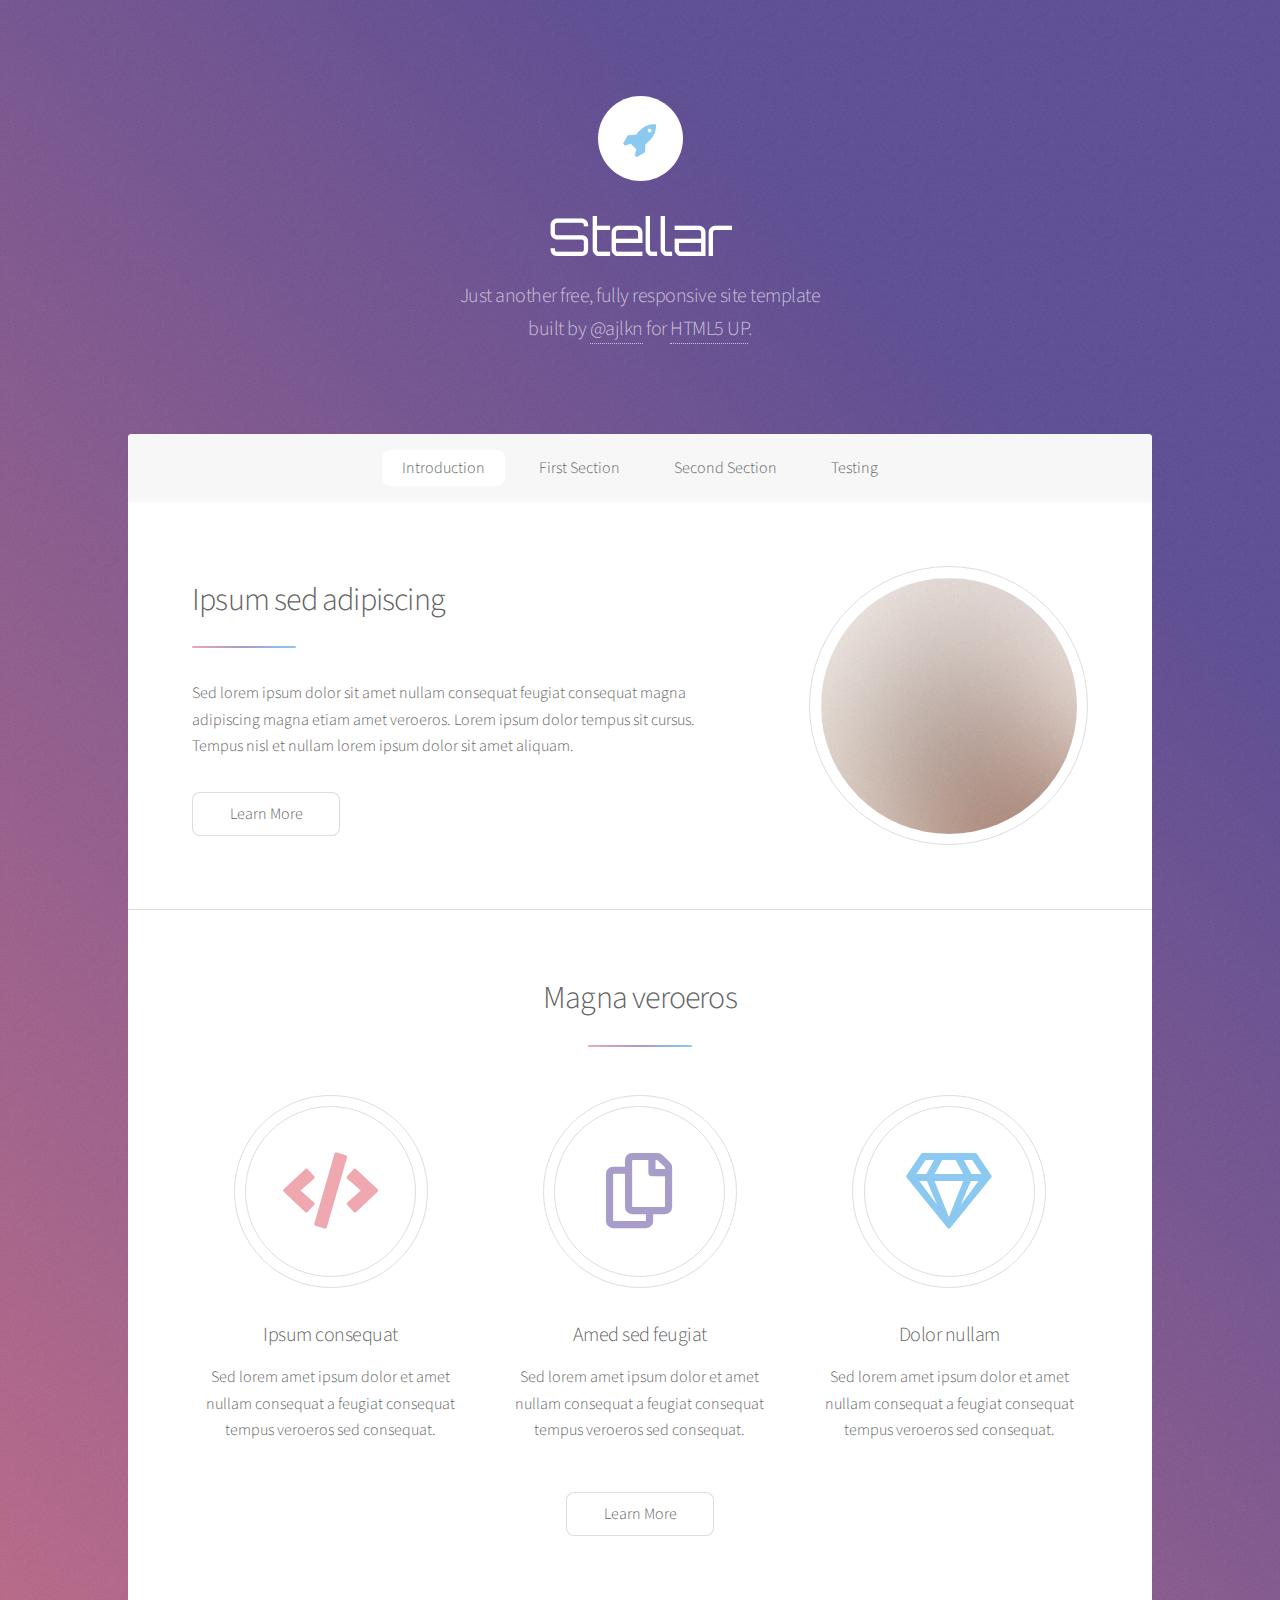
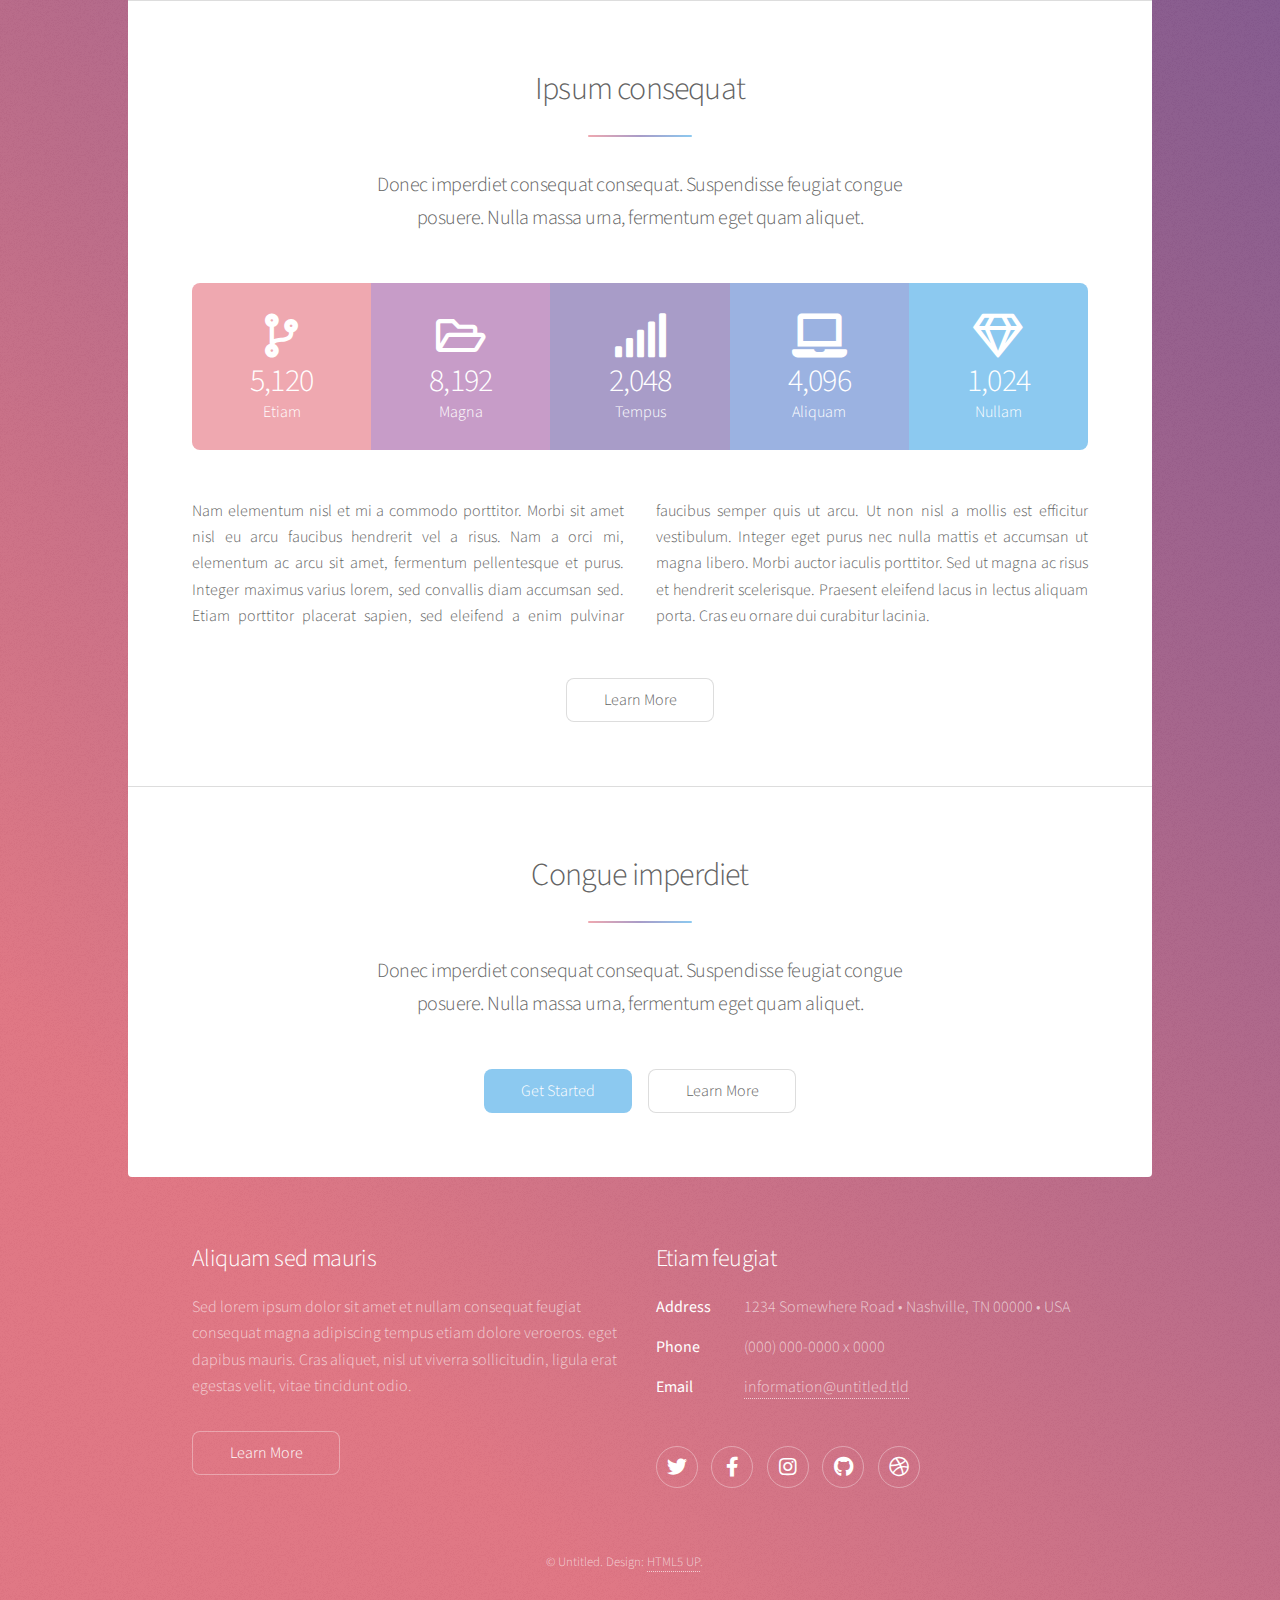
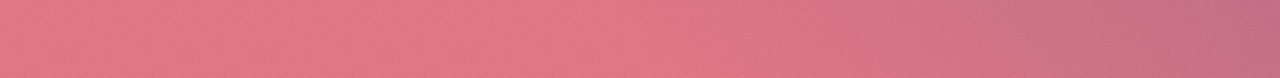
==== commit cfa5aee5: "Testing changes" ====
--- a/index.html
+++ b/index.html
@@ -6,7 +6,7 @@
 -->
 <html>
 	<head>
-		<title>Stellar by HTML5 UP</title>
+		<title>My First Template</title>
 		<meta charset="utf-8" />
 		<meta name="viewport" content="width=device-width, initial-scale=1, user-scalable=no" />
 		<link rel="stylesheet" href="assets/css/main.css" />
@@ -31,7 +31,7 @@
 							<li><a href="#intro" class="active">Introduction</a></li>
 							<li><a href="#first">First Section</a></li>
 							<li><a href="#second">Second Section</a></li>
-							<li><a href="#cta">Get Started</a></li>
+							<li><a href="#cta">Testing</a></li>
 						</ul>
 					</nav>
 
--- a/assets/css/main.css
+++ b/assets/css/main.css
@@ -1,10 +1,11 @@
 @import url(fontawesome-all.min.css);
 @import 'https://fonts.googleapis.com/css?family=Source+Sans+Pro:300,400';
-
-/*
-	Stellar by HTML5 UP
-	html5up.net | @ajlkn
-	Free for personal and commercial use under the CCA 3.0 license (html5up.net/license)
+@import url('https://fonts.googleapis.com/css2?family=Orbitron:wght@400..900&display=swap');
+
+/*
+	Stellar by HTML5 UP
+	html5up.net | @ajlkn
+	Free for personal and commercial use under the CCA 3.0 license (html5up.net/license)
 */
 
 html, body, div, span, applet, object,
@@ -3077,6 +3078,8 @@
 	}
 
 		#header h1 {
+			font-family: "Orbitron", sans-serif;
+			font-size: 4em;
 			margin: 0 0 0.25em 0;
 		}
 
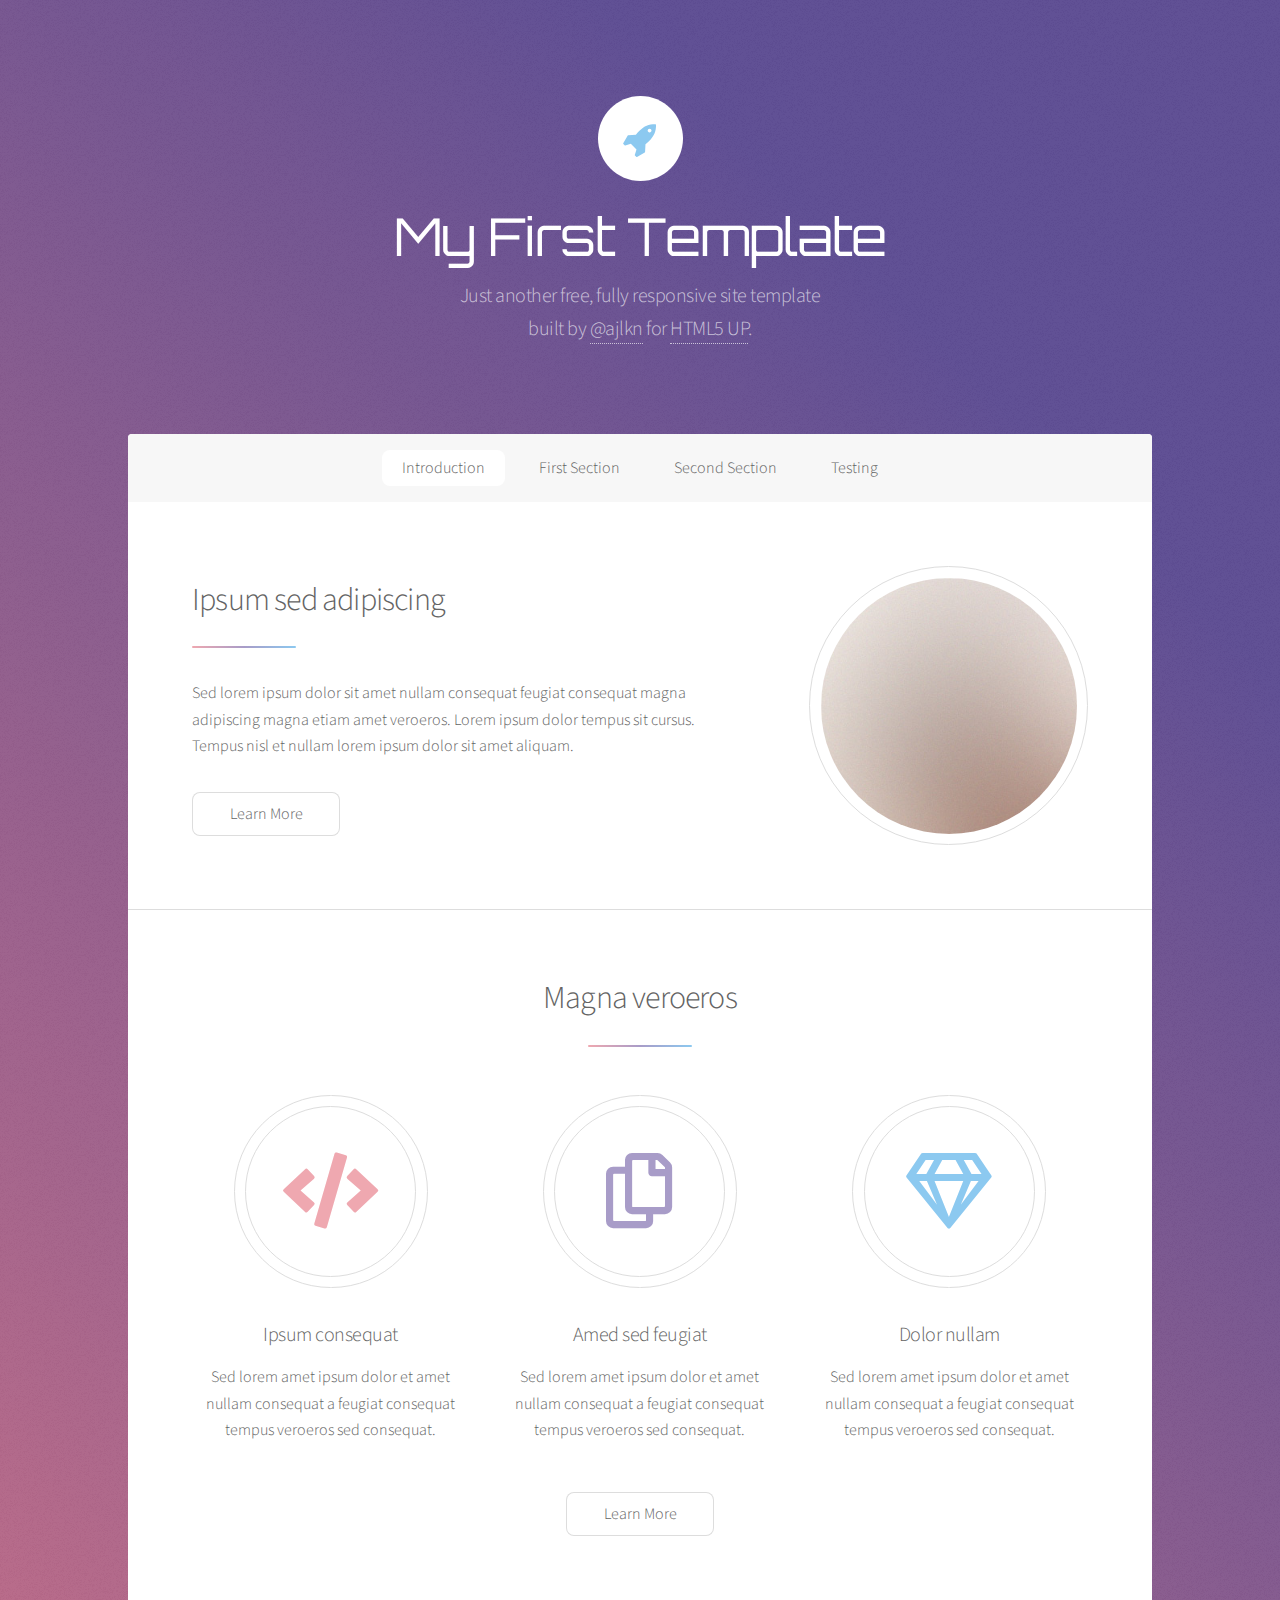
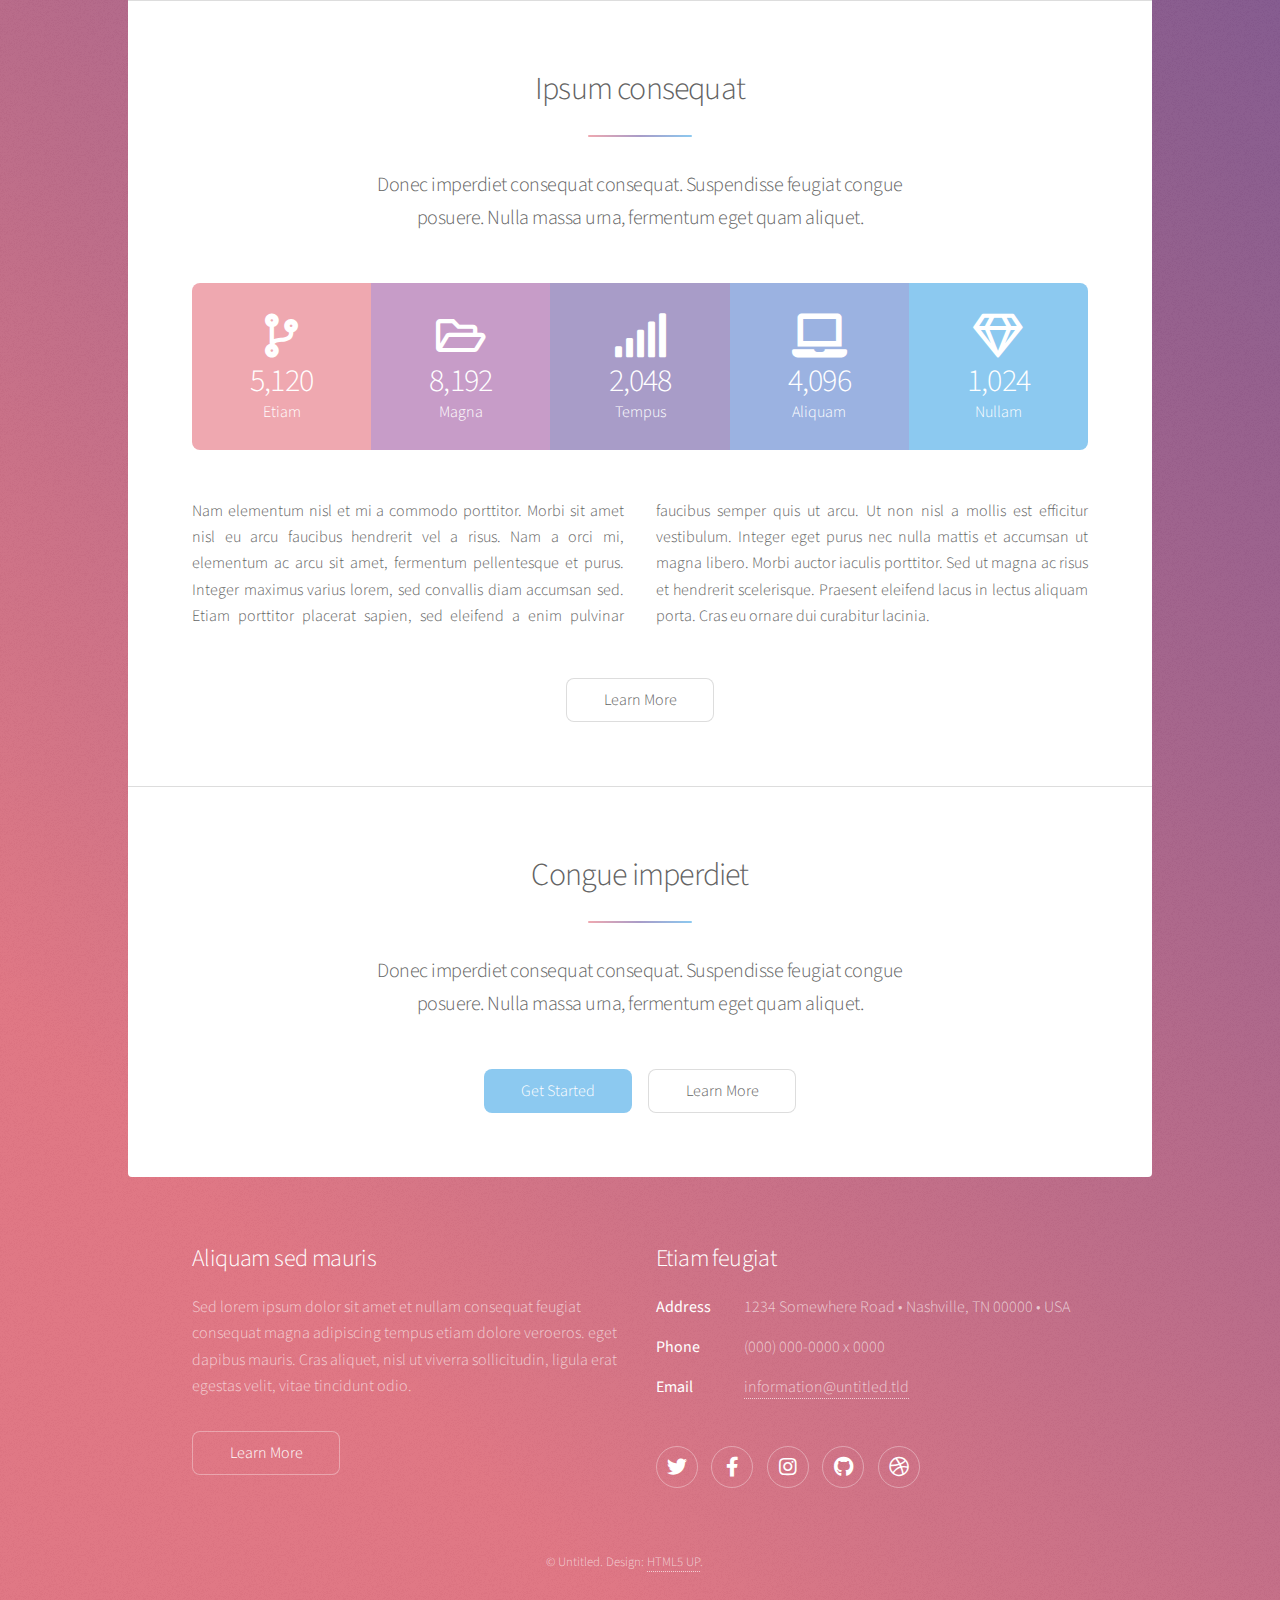
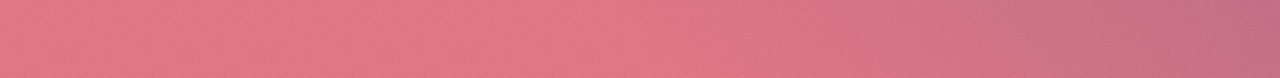
==== commit e9c6c0ce: "h1 change" ====
--- a/index.html
+++ b/index.html
@@ -20,7 +20,7 @@
 				<!-- Header -->
 					<header id="header" class="alt">
 						<span class="logo"><img src="images/logo.svg" alt="" /></span>
-						<h1>Stellar</h1>
+						<h1>My First Template</h1>
 						<p>Just another free, fully responsive site template<br />
 						built by <a href="https://twitter.com/ajlkn">@ajlkn</a> for <a href="https://html5up.net">HTML5 UP</a>.</p>
 					</header>
